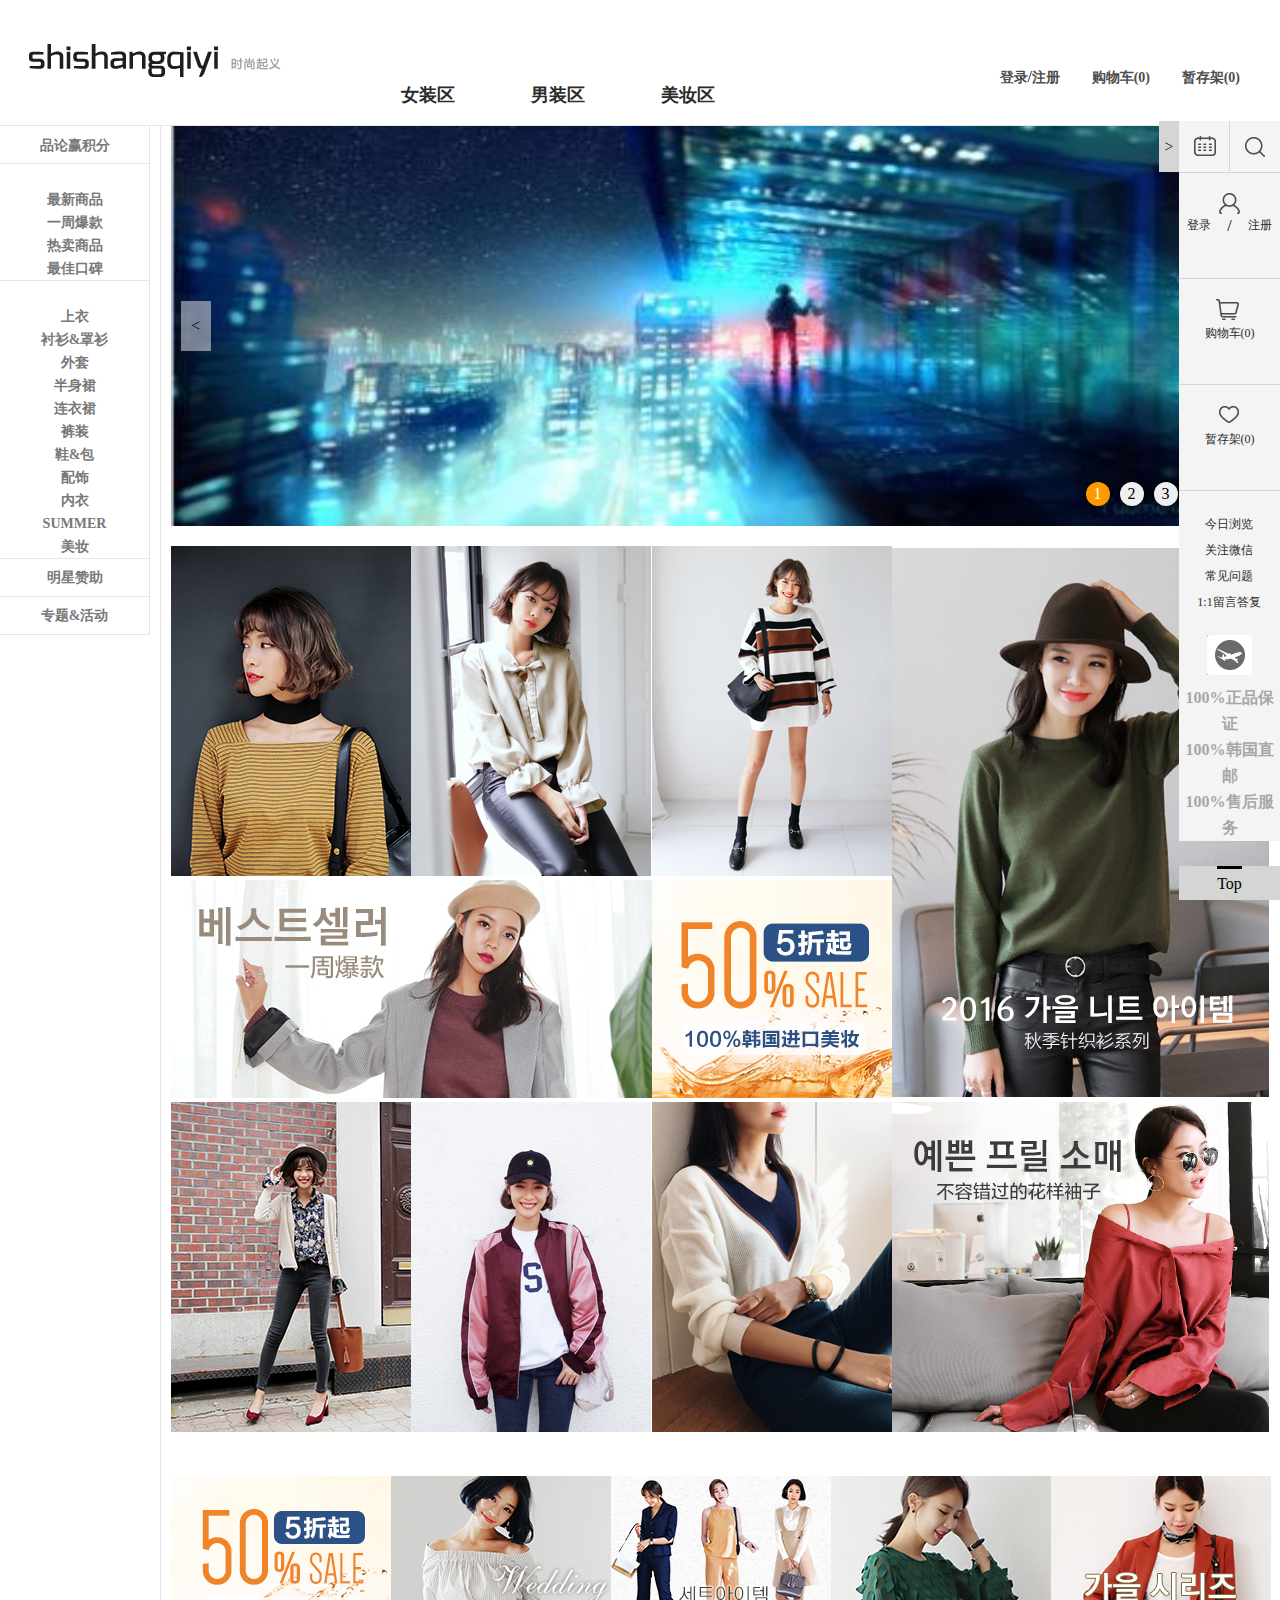
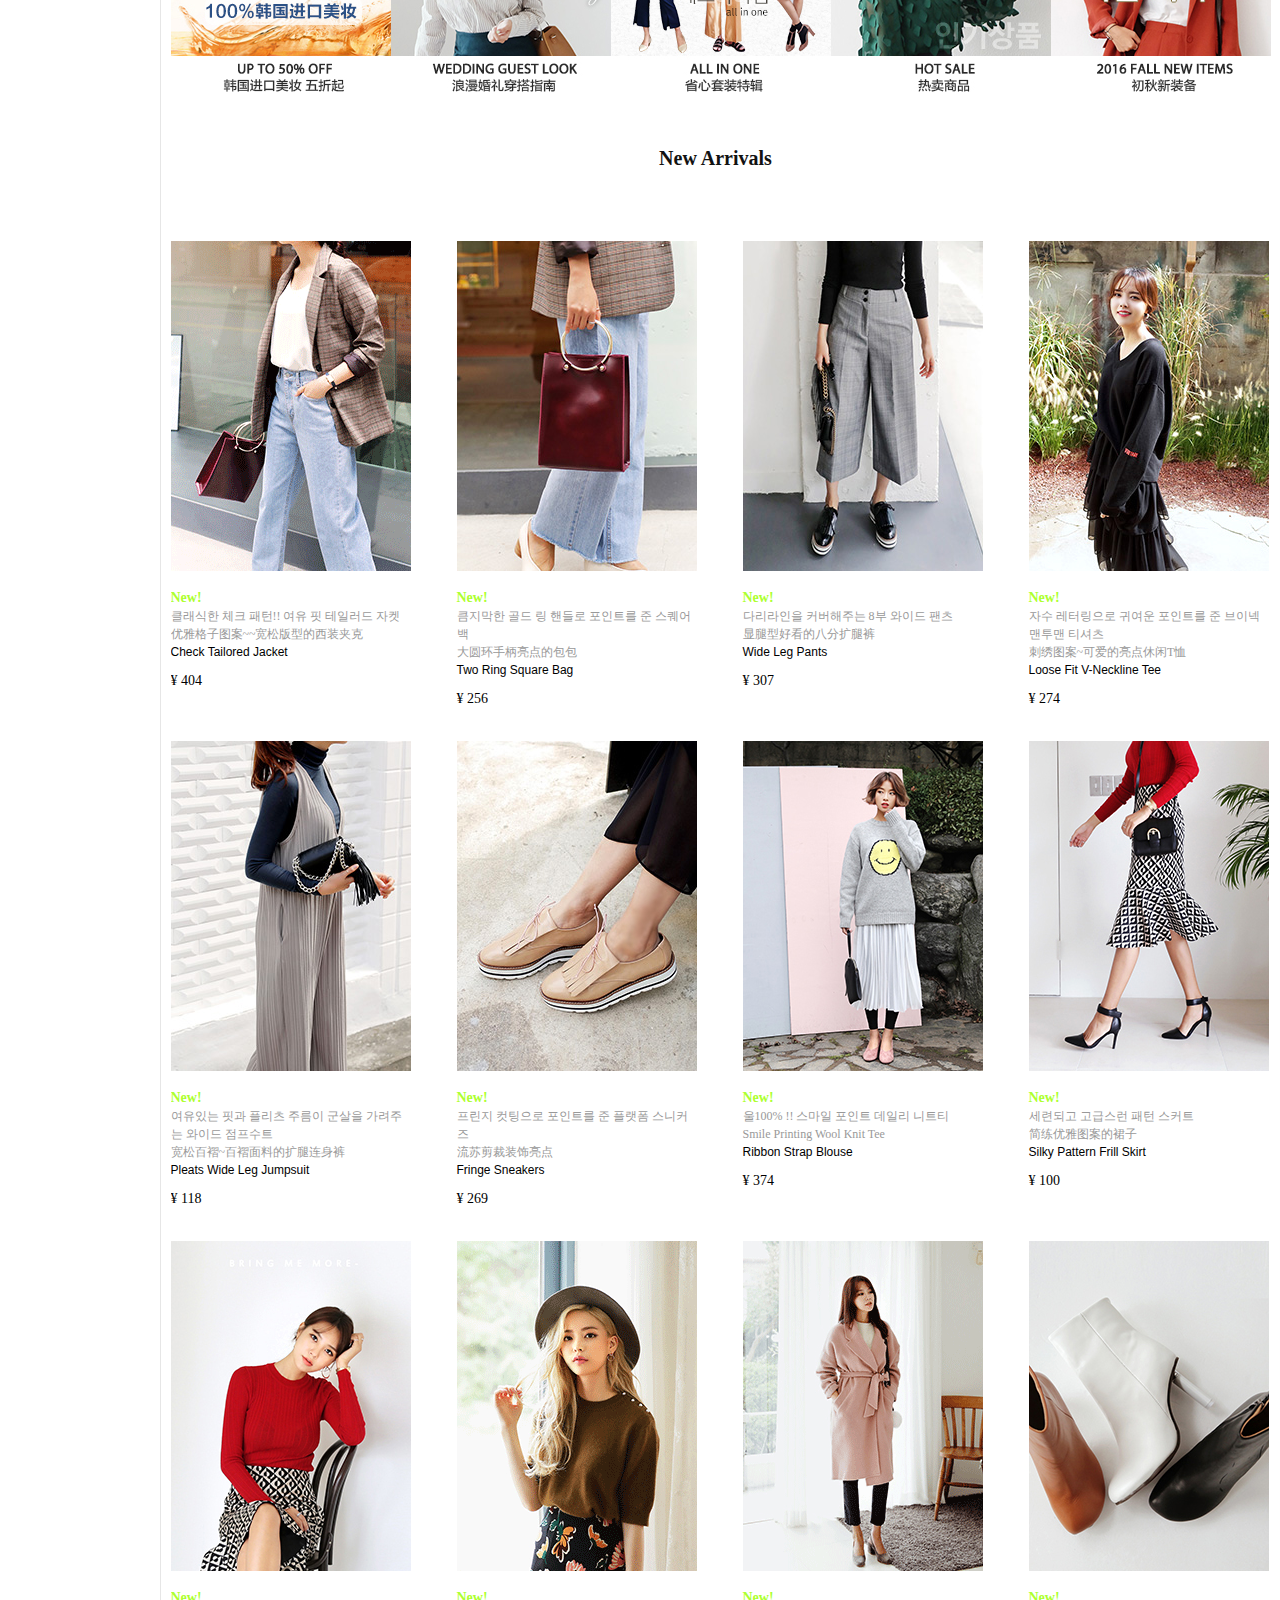
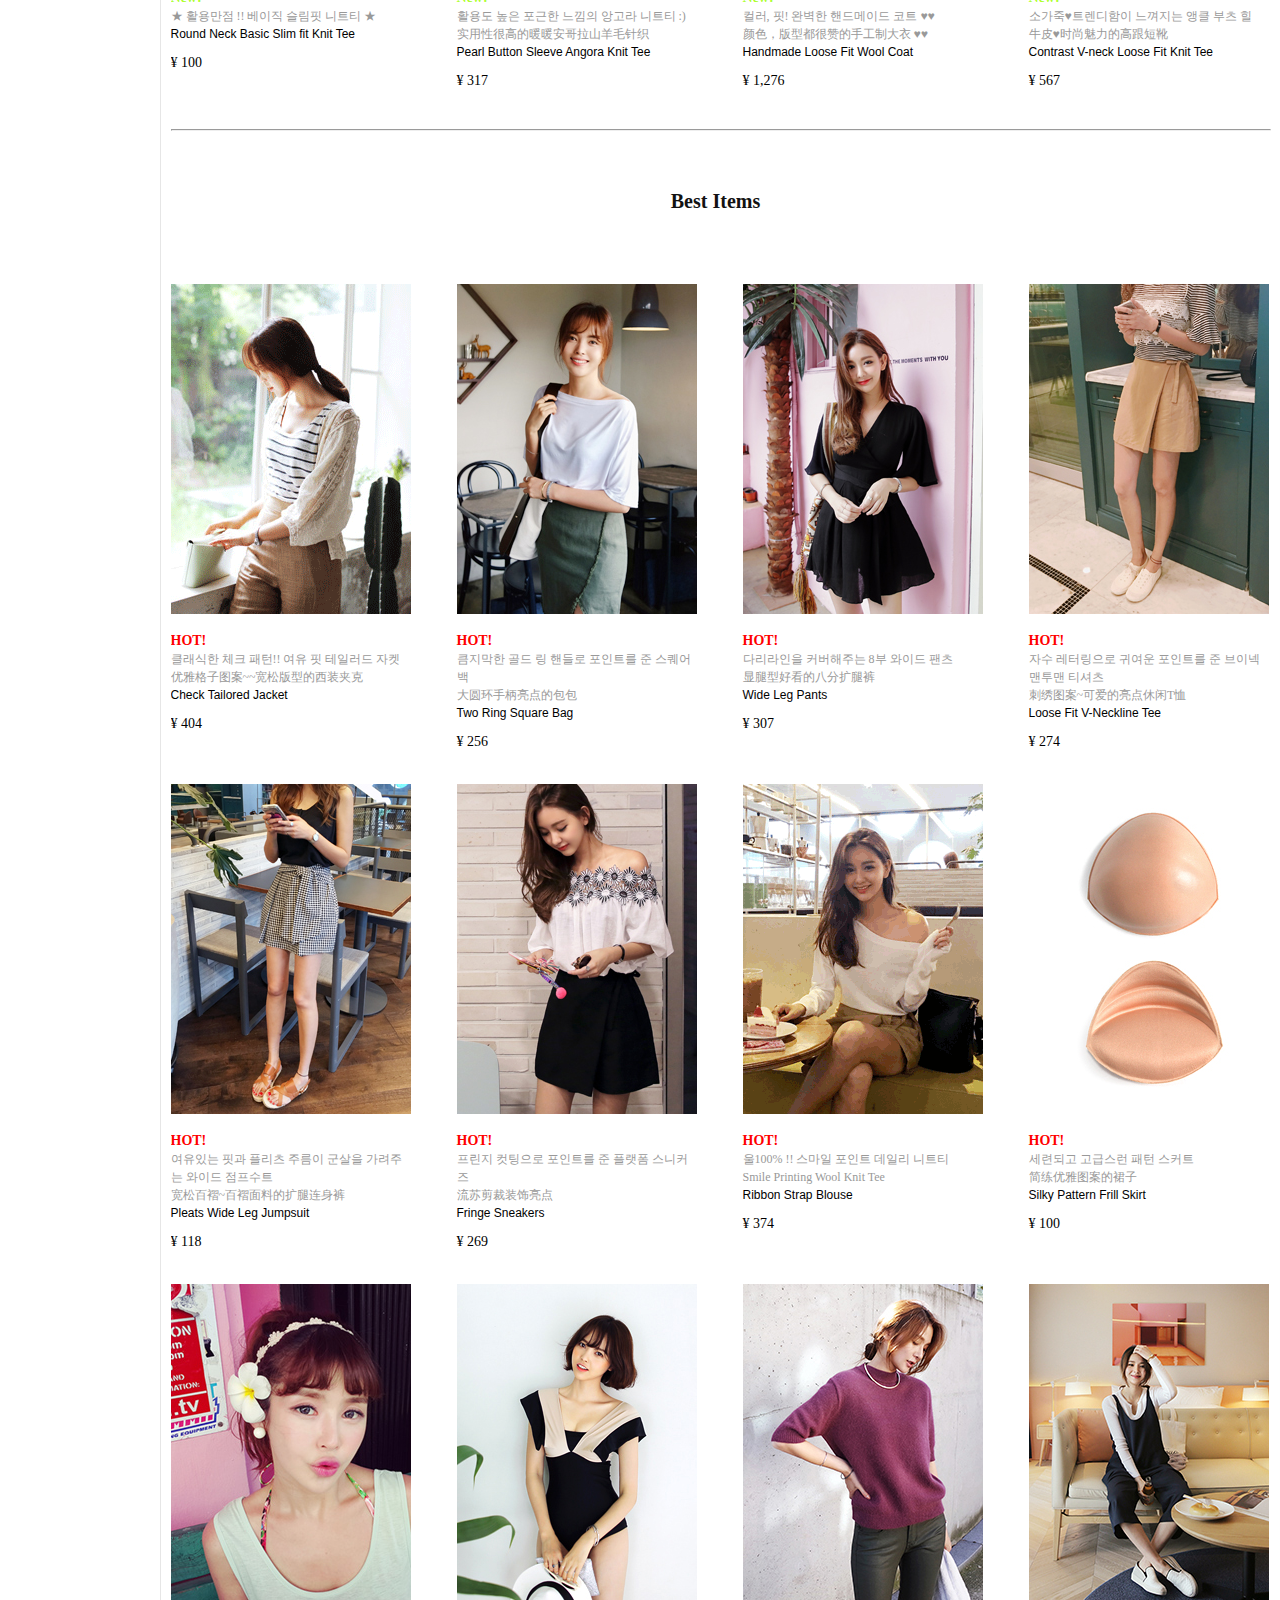
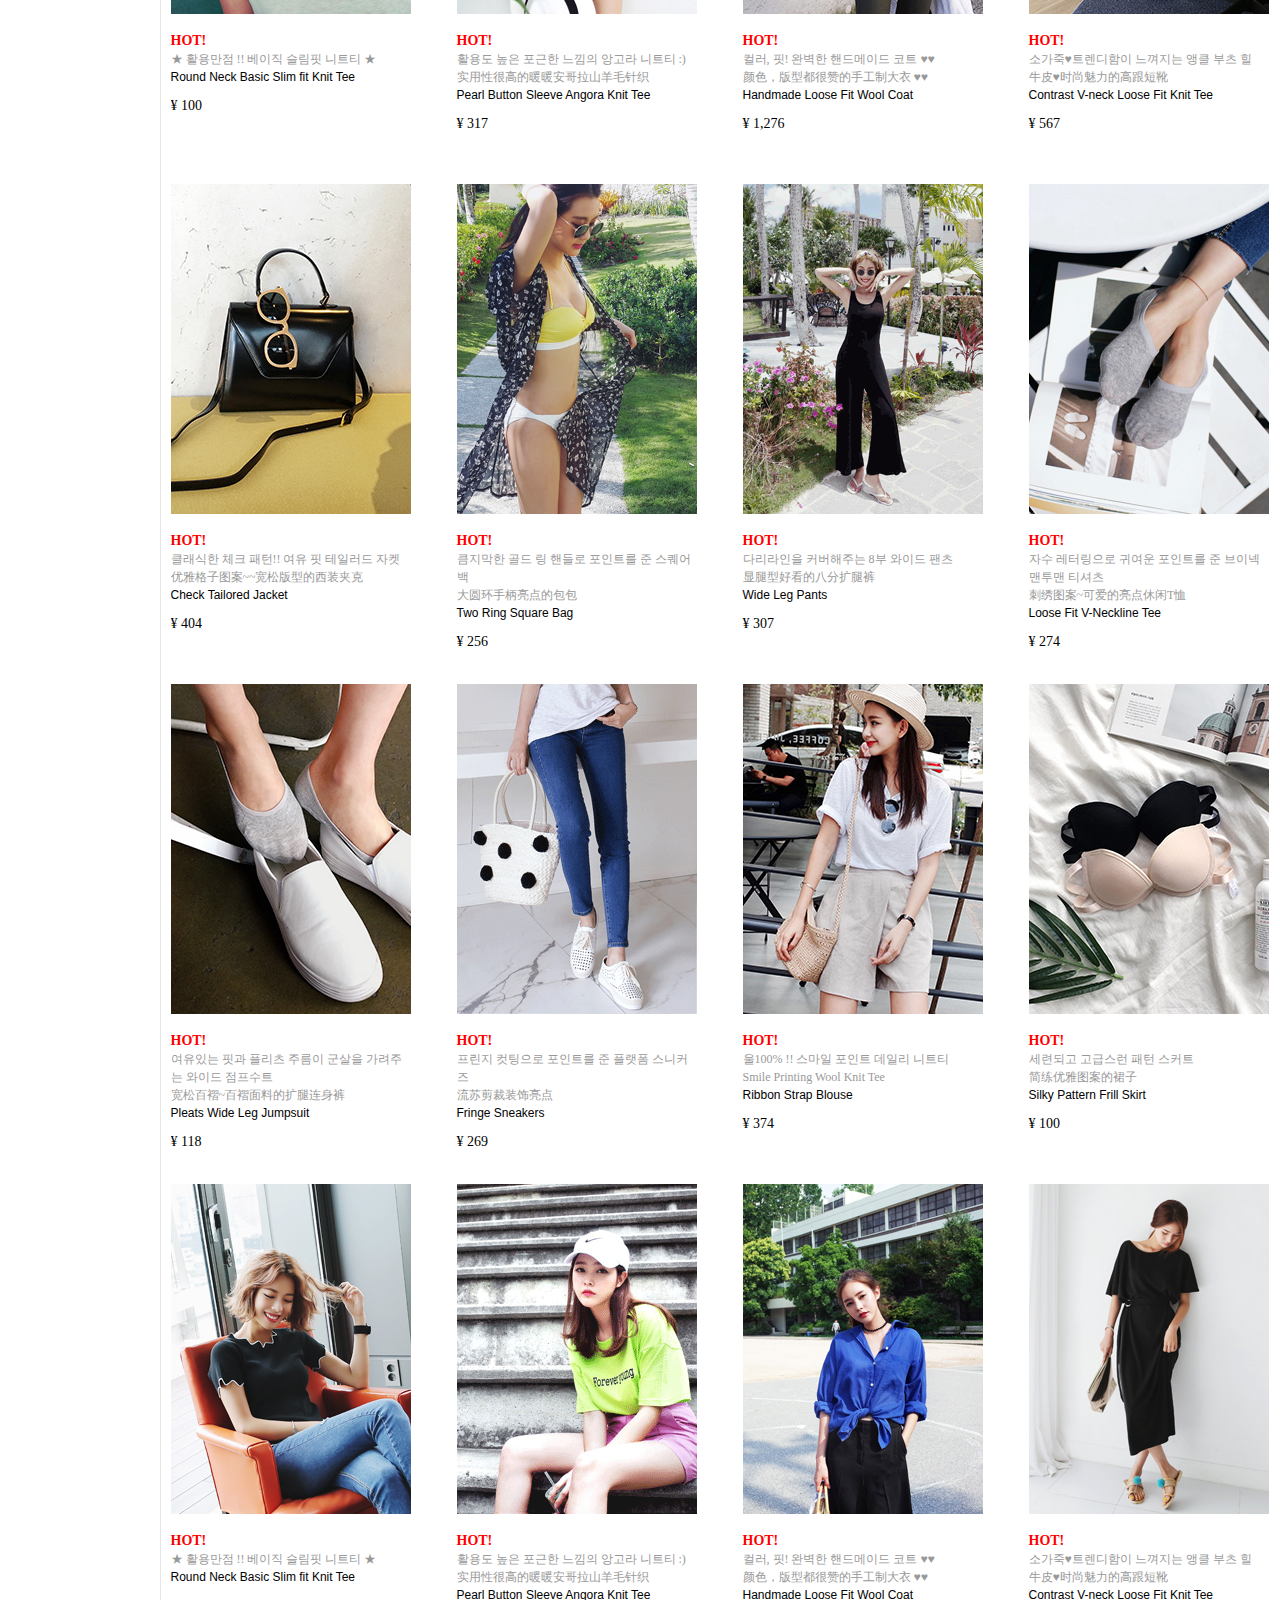
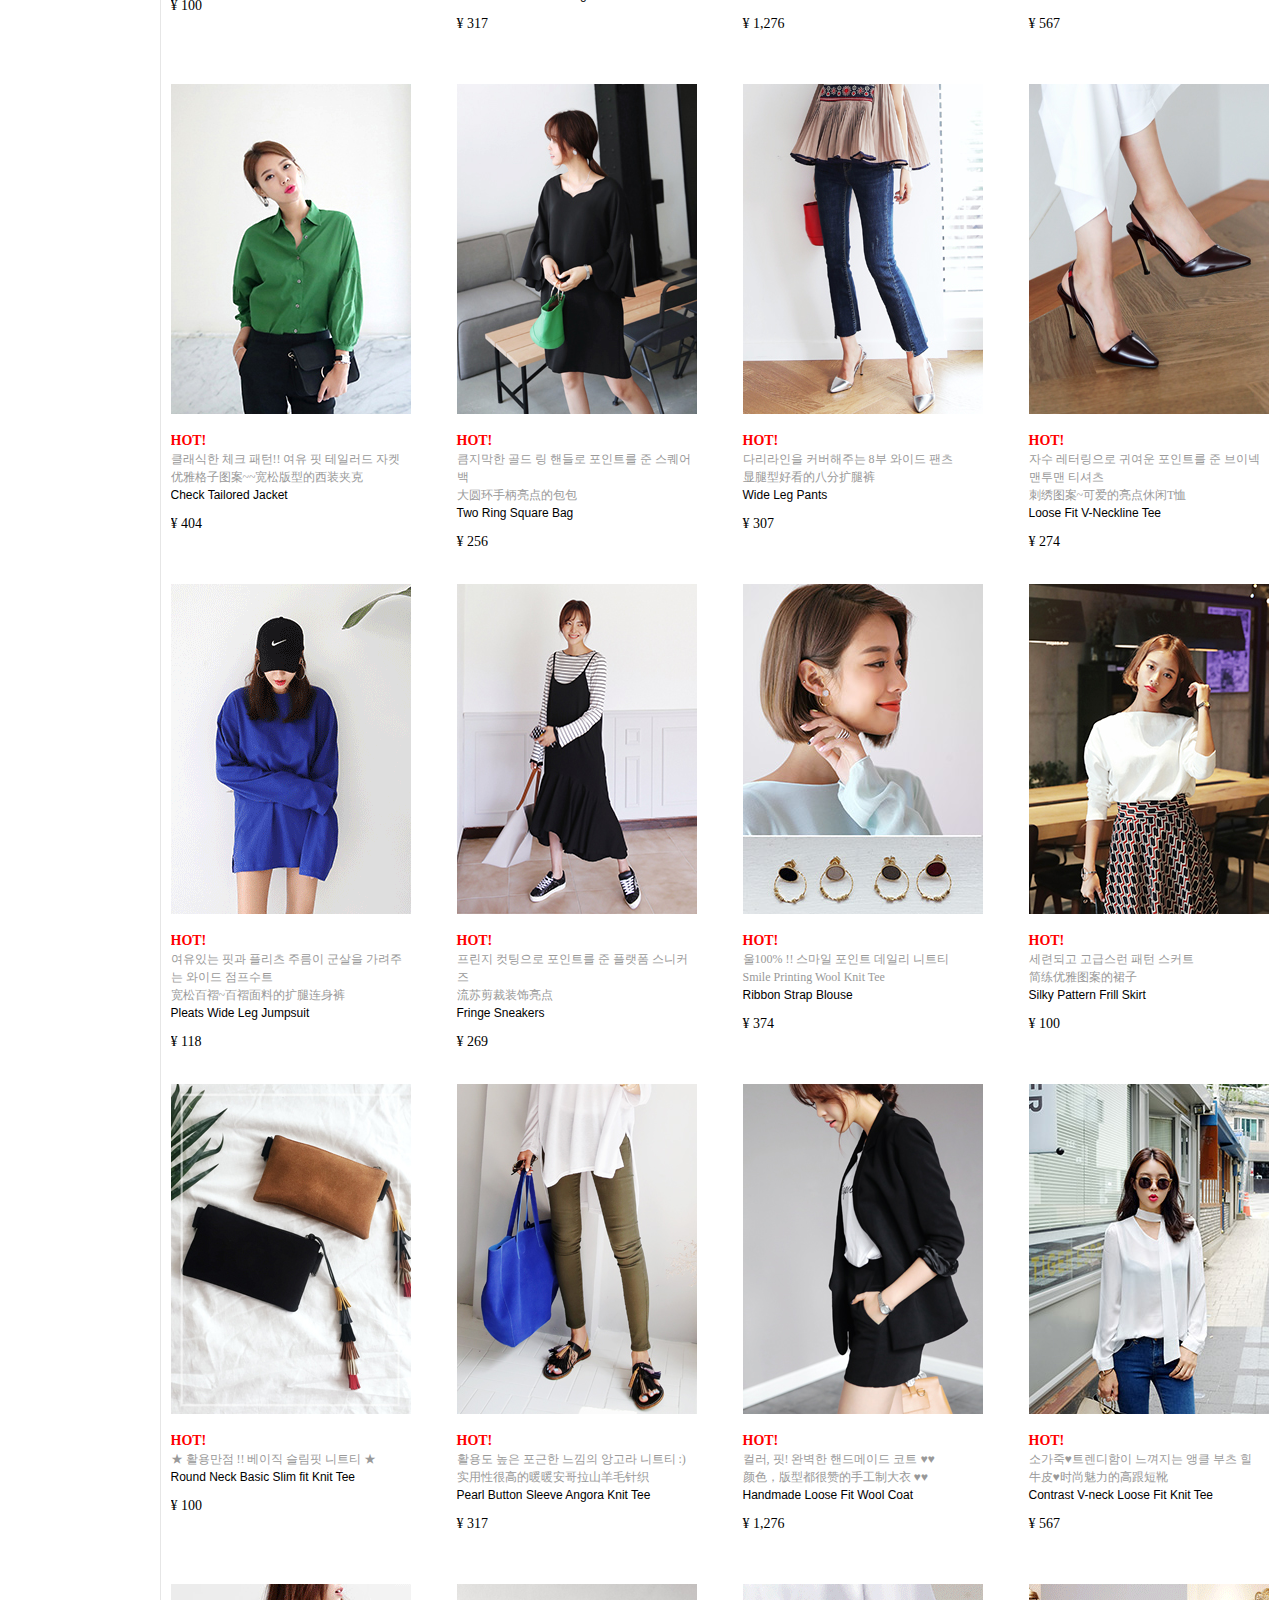
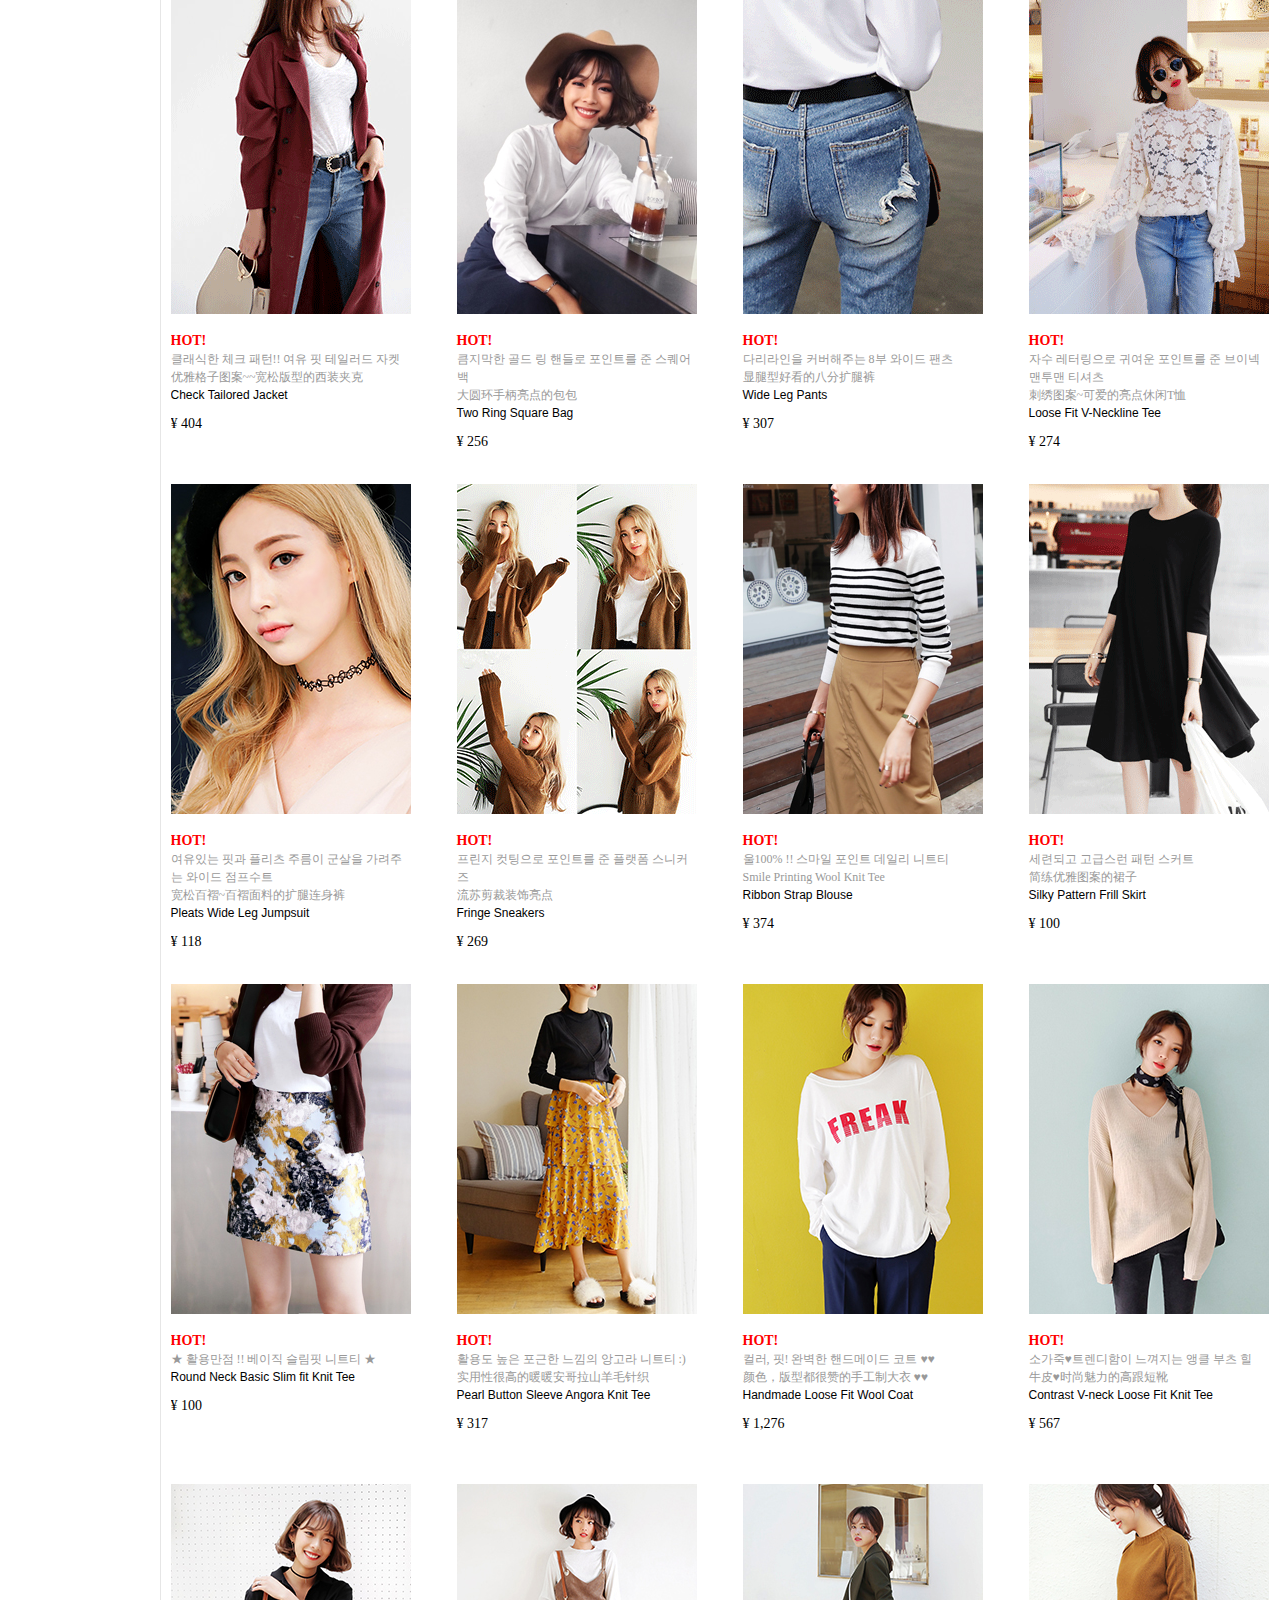
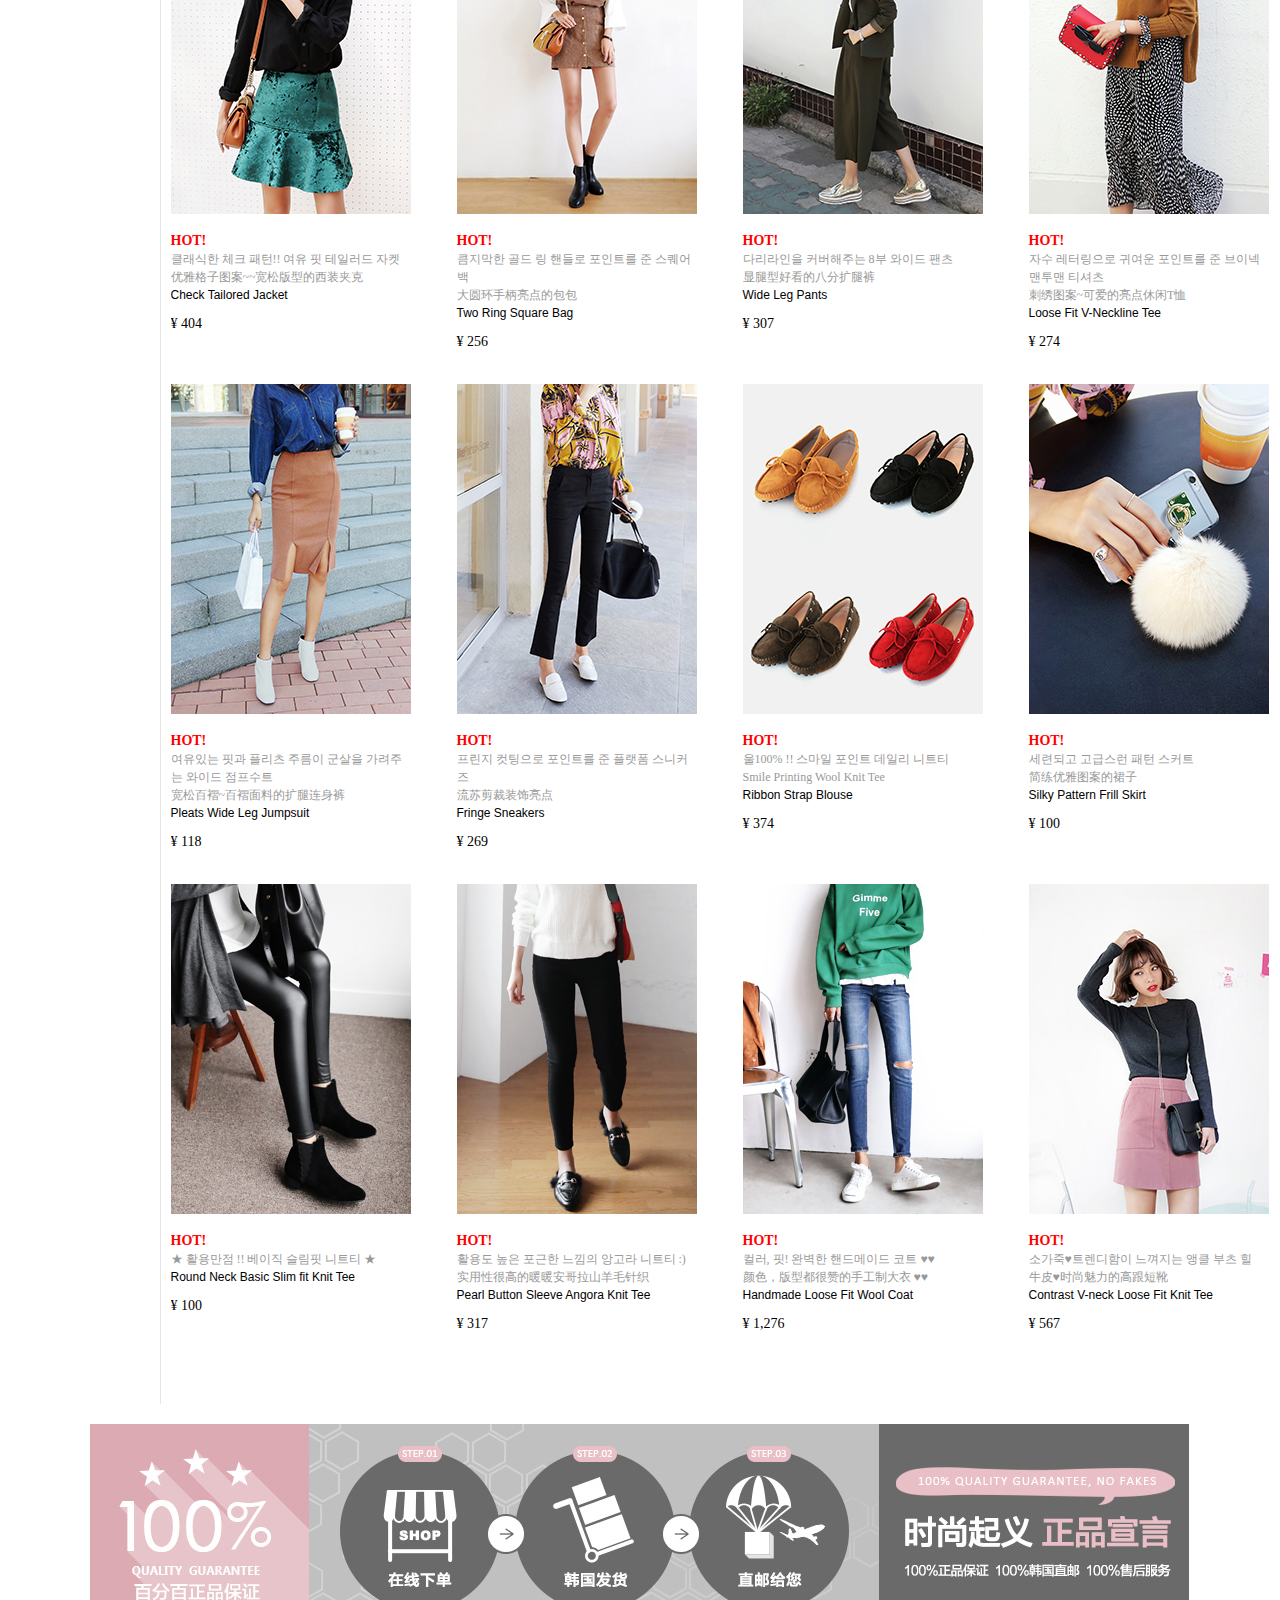
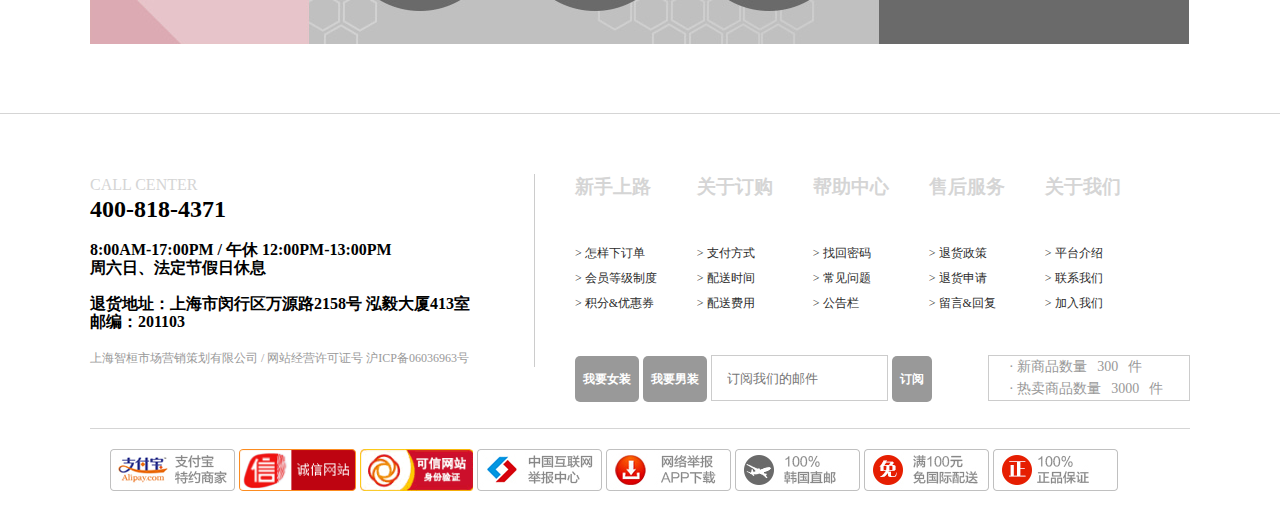
==== src/index.html @ 1f09edc6 "时尚起义" ====
<!DOCTYPE html>
<html>
	<head>
		<meta charset="utf-8" />
		<title>首页</title>
		<link rel="stylesheet" type="text/css" href="css/common.css"/>
		<link rel="stylesheet" type="text/css" href="css/index.css"/>
		<link rel="stylesheet" type="text/css" href="assets/lcarousel/jquery.lcarousel.css"/>
		<script src="assets/jquery-1.12.0.js" type="text/javascript" charset="utf-8"></script>
		<script src="assets/jQuery.lcommon.js" type="text/javascript" charset="utf-8"></script>
		<script src="js/index.js" type="text/javascript" charset="utf-8"></script>
		<script src="assets/lcarousel/jquery.lcarousel.js" type="text/javascript" charset="utf-8"></script>
		<script src="assets/base.js" type="text/javascript" charset="utf-8"></script>
		<script src="js/cookie_register.js" type="text/javascript" charset="utf-8"></script>
		<script src="js/cookie_login.js" type="text/javascript" charset="utf-8"></script>
		<script type="text/javascript">
			jQuery(function ($) {
				lcommon();
				cookie_register();
				cookie_wholesale();
				cookie_login();
				cookie_wholesale_login();
			});
		</script>
	</head>
	<body>
		<!--------------------------Top------------------------------------>
		<div class="header">
			<a class="logo" href="index.html"><img src="img/logo.png"/></a>
			<ul id="top_nav" class="top_nav">
				<li class="ladies"><a href="index.html">女装区</a></li>
				<li class="men"><a href="index.html">男装区</a></li>
				<li class="cosmetic"><a href="index.html">美妆区</a></li>
			</ul>
			<ul id="user_menu" class="user_menu">
				<li><a href="#" class="login">登录</a>/<a href="#" class="register">注册</a>
				</li>
				<li><a href="#">购物车(<span>0</span>)</a></a></li>
				<li><a href="#">暂存架(<span>0</span>)</a></li>
			</ul>
		</div>
		<!--------------------------left_Nav------------------------------------>
		<div id="left_nav" class="left_nav">
			<ul class="event">
				<li><a href="#">品论赢积分</a></li>
			</ul>
			<ul class="nav">
				<li class="new"><a href="#">最新商品</a></li>
				<li><a href="#">一周爆款</a></li>
				<li><a href="#">热卖商品</a></li>
				<li><a href="#">最佳口碑</a></li>
			</ul>
			<ul class="nav">
				<li><a href="#">上衣</a></li>
				<li><a href="#">衬衫&罩衫</a></li>
				<li><a href="#">外套</a></li>
				<li><a href="#">半身裙</a></li>
				<li><a href="#">连衣裙</a></li>
				<li><a href="#">裤装</a></li>
				<li><a href="#">鞋&包</a></li>
				<li><a href="#">配饰</a></li>
				<li><a href="#">内衣</a></li>
				<li><a href="#">SUMMER</a></li>
				<li><a href="#">美妆</a></li>
			</ul>
			<ul class="event2">
				<li><a href="#">明星赞助</a></li>
				<li><a href="#">专题&活动</a></li>
			</ul>
		</div>
		<!--------------------------wraper------------------------------------>
		<div id="wraper" class="wraper">
			<!--<div class="lcarousel" id="">
				<ul>
					<li><img src="img/lbt1.jpg"/></li>
					<li><img src="img/lbt2.jpg"/></li>
					<li><img src="img/lbt3.jpg"/></li>
					<li><img src="img/lbt4.jpg"/></li>
					<li><img src="img/lbt5.jpg"/></li>
				</ul>
			</div>-->
			<div class="main_img">
				<table border="0" cellspacing="0" cellpadding="0">
					<tr>
						<td>
							<a href="#">
								<div class="tab_wrap">
									<div class="image"><img src="img/tab1.jpg"/></div>
									<div class="etc_wrap">
										<span class="dsctxt">♥ 활용만점 ♥ 여~리여리 루즈핏 V넥 니트티</span>
										<span class="dsctxt">♥ 活用度满分 ♥ 宽松休闲版型，V领子针织T恤衫</span>
										<span class="dsc">Contrast V-neck Loose Fit Knit Tee</span>
										<span class="price">RMB&nbsp;152</span>
									</div>
								</div>
							</a>
						</td>
						<td><a href="#">
								<div class="tab_wrap">
									<div class="image"><img src="img/tab2.jpg"/></div>
									<div class="etc_wrap">
										<span class="dsctxt">♥ 활용만점 ♥ 여~리여리 루즈핏 V넥 니트티</span>
										<span class="dsctxt">♥ 活用度满分 ♥ 宽松休闲版型，V领子针织T恤衫</span>
										<span class="dsc">Contrast V-neck Loose Fit Knit Tee</span>
										<span class="price">RMB&nbsp;152</span>
									</div>
								</div>
							</a>
						</td>
						<td><a href="#">
								<div class="tab_wrap">
									<div class="image"><img src="img/tab3.jpg"/></div>
									<div class="etc_wrap">
										<span class="dsctxt">♥ 활용만점 ♥ 여~리여리 루즈핏 V넥 니트티</span>
										<span class="dsctxt">♥ 活用度满分 ♥ 宽松休闲版型，V领子针织T恤衫</span>
										<span class="dsc">Contrast V-neck Loose Fit Knit Tee</span>
										<span class="price">RMB&nbsp;152</span>
									</div>
								</div>
							</a>
						</td>
						<td rowspan="2"><a href="#"><img src="img/tab4.jpg"/></a></td>
					</tr>
					<tr>
						<td colspan="2"><a href="#"><img src="img/tab5.jpg"/></a></td>
						<td><a href="#"><img src="img/tab6.jpg"/></a></td>
					</tr>
					<tr>
						<td><a href="#">
								<div class="tab_wrap">
									<div class="image"><img src="img/tab7.jpg"/></div>
									<div class="etc_wrap">
										<span class="dsctxt">♥ 활용만점 ♥ 여~리여리 루즈핏 V넥 니트티</span>
										<span class="dsctxt">♥ 活用度满分 ♥ 宽松休闲版型，V领子针织T恤衫</span>
										<span class="dsc">Contrast V-neck Loose Fit Knit Tee</span>
										<span class="price">RMB&nbsp;152</span>
									</div>
								</div>
							</a>
						</td>
						<td><a href="#">
								<div class="tab_wrap">
									<div class="image"><img src="img/tab8.jpg"/></div>
									<div class="etc_wrap">
										<span class="dsctxt">♥ 활용만점 ♥ 여~리여리 루즈핏 V넥 니트티</span>
										<span class="dsctxt">♥ 活用度满分 ♥ 宽松休闲版型，V领子针织T恤衫</span>
										<span class="dsc">Contrast V-neck Loose Fit Knit Tee</span>
										<span class="price">RMB&nbsp;152</span>
									</div>
								</div>
							</a>
						</td>
						<td><a href="#">
								<div class="tab_wrap">
									<div class="image"><img src="img/tab9.jpg"/></div>
									<div class="etc_wrap">
										<span class="dsctxt">♥ 활용만점 ♥ 여~리여리 루즈핏 V넥 니트티</span>
										<span class="dsctxt">♥ 活用度满分 ♥ 宽松休闲版型，V领子针织T恤衫</span>
										<span class="dsc">Contrast V-neck Loose Fit Knit Tee</span>
										<span class="price">RMB&nbsp;152</span>
									</div>
								</div>
							</a>
						</td>
						<td><a href="#"><img src="img/tab10.jpg"/></a></td>
					</tr>
				</table>
			</div>
			<div class="keyword">
				<ul>
					<li><a href="#"><img src="img/keyword1.jpg"/></a></li>
					<li><a href="#"><img src="img/keyword2.jpg"/></a></li>
					<li><a href="#"><img src="img/keyword3.jpg"/></a></li>
					<li><a href="#"><img src="img/keyword4.jpg"/></a></li>
					<li><a href="#"><img src="img/keyword5.jpg"/></a></li>
				</ul>
			</div>
			<h2 class="list_title">New Arrivals</h2>
			<div class="new_list"></div>
			<hr />
			<h2 class="list_title">Best Items</h2>
			<div class="goods_list"></div>
		</div>
		<!--------------------------right_Nav------------------------------------>
		<div class="right_nav" id="right_nav">
			<div id="right_wraper" class="right_wraper">
				<a href="#" id="right_btn" class="right_btn">></a>
				<ul class="quick_menu">
					<li><a class="reg_btn" href="#"></a></li>
					<li><a class="search_btn" href="#"></a></li>
				</ul>
				<ul class="users_menu">
					<li class="logins"><a href="#" class="login">登录</a>/<a href="#" class="register">注册</a>
					</li>
					<li class="cart"><a href="#">购物车(<span>0</span>)</a></li>
					<li class="zzim"><a href="#">暂存架(<span>0</span>)</a></li>
				</ul>
				<ul class="help_menu">
					<li><a class="history_btn" href="#">今日浏览</a></li>
					<li class="weixin">
						<a class="weixin_btn" href="#">关注微信</a>
						<div class="weixin_pop" id="weixin_pop">
							<div class="weixin_code">
								<img src="css/img/weixin_code.jpg"/>
							</div>
							<div class="weixin_txt">
								<p class="weixin_txt_title1">关注时尚起义官方微信</p>
								<p class="weixin_txt_title2"><strong>潮流&折扣早知道</strong></p>
							</div>
						</div>
					</li>
					<li><a href="#right_nav">常见问题</a></li>
					<li><a href="#">1:1留言答复</a></li>
				</ul>
				<strong class="promise">100%正品保证<br/>100%韩国直邮<br/>100%售后服务</strong>
				<a href="#" id="top_btn" class="top_btn"><span>Top</span></a>
			</div>
		</div>
		<!--------------------------guarantee------------------------------------>
		<div id="guarantee" class="guarantee">
			<img src="img/guarantee.jpg"/>
		</div>
		<!--------------------------footer------------------------------------>
		<div id="footer" class="footer">
			<div class="footer_top">
				<div class="footer_top_contact">
					<div class="tel">
						<p>CALL CENTER</p>
						<h2>400-818-4371</h2>
					</div>
					<div class="work_time">
						8:00AM-17:00PM / 午休 12:00PM-13:00PM
						<br />
						周六日、法定节假日休息
					</div>
					<div class="address">
						退货地址：上海市闵行区万源路2158号 泓毅大厦413室
						<br />
						邮编：201103
					</div>
					<div class="copyright">
						<p class="copyrighr_p">上海智桓市场营销策划有限公司 / 网站经营许可证号 沪ICP备06036963号</p>
					</div>
				</div>
				<div class="footer_top_help">
					<div class="help_top">
						<div class="help_top_detail">
							<h3>新手上路</h3>
							<ul>
								<li><a href="#"> > 怎样下订单</a></li>
								<li><a href="#"> > 会员等级制度</a></li>
								<li><a href="#"> > 积分&优惠券</a></li>
							</ul>
						</div>
						<div class="help_top_detail">
							<h3>关于订购</h3>
							<ul>
								<li><a href="#"> > 支付方式</a></li>
								<li><a href="#"> > 配送时间</a></li>
								<li><a href="#"> > 配送费用</a></li>
							</ul>
						</div>
						<div class="help_top_detail">
							<h3>帮助中心</h3>
							<ul>
								<li><a href="#"> > 找回密码</a></li>
								<li><a href="#"> > 常见问题</a></li>
								<li><a href="#"> > 公告栏</a></li>
							</ul>
						</div>
						<div class="help_top_detail">
							<h3>售后服务</h3>
							<ul>
								<li><a href="#"> > 退货政策</a></li>
								<li><a href="#"> > 退货申请</a></li>
								<li><a href="#"> > 留言&回复</a></li>
							</ul>
						</div>
						<div class="help_top_detail">
							<h3>关于我们</h3>
							<ul>
								<li><a href="#"> > 平台介绍</a></li>
								<li><a href="#"> > 联系我们</a></li>
								<li><a href="#"> > 加入我们</a></li>
							</ul>
						</div>
					</div>
					<div class="help_bottom">
						<div class="help_bottom_email">
							<a href="#">我要女装</a>
							<a href="#">我要男装</a>
							<input type="text" name="" id="" value="" placeholder="订阅我们的邮件"/>
							<a href="#">订阅</a>
						</div>
						<ul class="nums">
							<li> · 新商品数量<em>300</em>件</li>
							<li> · 热卖商品数量<em>3000</em>件</li>
						</ul>
					</div>
				</div>
			</div>
			<div class="footer_bottom">
				<a href="#"><img src="css/img/alipay.jpg"/></a>
				<a href="#"><img src="css/img/cert.png"/></a>
				<a href="#"><img src="css/img/cnnic.png"/></a>
				<a href="#"><img src="css/img/12377.jpg"/></a>
				<a href="#"><img src="css/img/12377_app.jpg"/></a>
				<a href="#"><img src="css/img/direct.jpg"/></a>
				<a href="#"><img src="css/img/charge.jpg"/></a>
				<a href="#"><img src="css/img/quality.jpg"/></a>
			</div>
		</div>
		<!--------------------------top_nav------------------------------------>
		<div id="top_bar" class="top_bar">
			<a class="indexs" href="index.html">shishangqiyi</a>
			<ul>
				<li><a href="#">最新商品</a></li>
				<li><a href="#">一周爆款</a></li>
				<li><a href="#">上衣</a></li>
				<li><a href="#">衬衫&罩衫</a></li>
				<li><a href="#">外套</a></li>
				<li><a href="#">半身裙</a></li>
				<li><a href="#">连衣裙</a></li>
				<li><a href="#">裤装</a></li>
				<li><a href="#">鞋&包</a></li>
				<li><a href="#">配饰</a></li>
				<li><a href="#">内衣</a></li>
				<li><a href="#">SUMMER</a></li>
				<li><a href="#">美妆</a></li>
				<li><a href="#">热卖商品</a></li>
				<li><a href="#">最佳口碑</a></li>
			</ul>
		</div>
		<!--------------------------login------------------------------------>
		<div class="pop_Alpha"></div>
		<div class="pop_login">
			<!--<div class="register_yes">
				<span>注册成功</span>
				<span class="qr">确定</span>
			</div>
			<div class="login_yes">
				
			</div>-->
			<div class="pop_login_wraper">
				<a href="#" class="pop_login_close"></a>
				<ul class="pop_login_box">
					<!--登录-->
					<li class="reg_login">
						<ul class="reg_select">
							<li class="cur"><a href="#">普通会员登录</a></li>
							<li><a href="#">批发会员登录</a></li>
						</ul>
						<ul>
							<li class="login_pt">
								<form method="post">
									<div class="pop_login_attention">
										<strong>注意！</strong>普通会员和批发会员帐户不共享，请知晓！
									</div>
									<div class="pop_login_form">
										<div class="pop_login_input">
											<div>
												<input type="text" name="userid" id="" value="" size="30" maxlength="40" class="text" tabindex="1" placeholder="电子邮件"/>
											</div>
											<div class="pwd_input">
												<input type="password" name="pwd_login" id="" value="" maxlength="15" size="30" class="pwd" tabindex="2" placeholder="您的密码"/>
											</div>
										</div>
										<a href="#" class="pop_login_submit">登录</a>
									</div>
									<div class="pop_login_tip">
										<div class="save">
											<label>
												<input type="checkbox" name="save" id="save" value="" />保存电子邮件
											</label>
										</div>
										<div class="login_item">
											<a href="#" class="register" id="register">新用户注册</a>|
											<a href="#">忘记密码</a>|
											<a href="#">支付宝登录</a>
										</div>
									</div>
								</form>
							</li>
							<li class="login_wholesale">
								<form method="post">
									<div class="pop_login_attention">
										<strong>注意！</strong>普通会员和批发会员帐户不共享，请知晓！
									</div>
									<div class="pop_login_form">
										<div class="pop_login_input">
											<!--<div class="emailcheckstr"></div>-->
											<div>
												<input type="text" name="userid" id="" value="" size="30" maxlength="40" class="text" tabindex="1" placeholder="电子邮件"/>
											</div>
											<div class="pwd_input">
												<input type="password" name="pwd_login" id="" value="" maxlength="15" size="30" class="pwd" tabindex="2" placeholder="您的密码"/>
											</div>
										</div>
										<a href="#" class="pop_login_submit">登录</a>
									</div>
									<div class="pop_login_tip">
										<div class="save">
											<label>
												<input type="checkbox" name="save" id="save" value="" />保存电子邮件
											</label>
										</div>
										<div class="login_item">
											<a href="#" class="register" id="register">新用户注册</a>|
											<a href="#">忘记密码</a>
										</div>
									</div>
								</form>
							</li>
						</ul>
					</li>
					<!--注册-->
					<li class="reg_register">
						<ul class="reg_select">
							<li class="cur"><a href="#">普通会员注册</a></li>
							<li><a href="#">批发会员注册</a></li>
						</ul>
						<ul class="reg_frm">
							<li class="register_pt">
								<form method="post" name="regform">
									<div class="pop_register_form">
										<div class="pop_register_input">
											<div class="pop_register_item">	
												<input type="text" name="email" value="" maxlength="30" class="txtgb" placeholder="电子邮件"/>
												<div class="txt_error">
													
												</div>
											</div>
											<div class="pop_register_item">
												<div>
													<input type="password" name="pass" id="" value="" class="pwdbg" placeholder="您的密码"/>
												</div>
												<div>
													<input type="password" name="reg_pass" id="" value="" class="reg_pwdbg" placeholder="确认密码"/>
												</div>
												<div class="pwd_error">
													
												</div>
											</div>
											<div class="pop_register_item">
												<div>
													<input type="text" name="name" id="" value="" class="namebg" placeholder="用户名"/>
												</div>
												<div>
													<select name="sex" class="selectbg">
														<!--<option value="">性别</option>-->
														<option value="F">女</option>
														<option value="M">男</option>
													</select>
												</div>
												<div class="sex_error">
													
												</div>
											</div>
											<div class="pop_register_item">
												<div>
													<input type="text" name="cphone" id="" value="" class="cphonebg" maxlength="11" placeholder="手机号码"/>
												</div>
												<div class="input_code">
													<span id="" class="safe"></span>
													<input type="text" name="code" id="" value="" class="codebg" placeholder="验证码"/>
												</div>
												<div class="code_error">
													
												</div>
												<div class="phone_error">
													
												</div>
											</div>
											<div class="pop_register_tip">
												<div class="agree">
													<input type="checkbox" name="agreement" id="" value="" checked="checked"/> 我已阅读并同意《<a href="#">时尚起义用户使用条款</a>》
												</div>
												<div class="pop_login_reg">
													<a href="#" class="login">老用户登录</a>
												</div>
											</div>
										</div>
										<a href="#" class="pop_register_submit">注册<br/><em>(送5元现金)</em></a>
									</div>
								</form>
							</li>
							<li class="register_wholesale">
								<div class="wholesale_step">
									<div>
										<span>①</span>
										<strong>填写会员信息</strong>请如实填写信息<br />便于联系
									</div>
									<div>
										<span>②</span>
										<strong>发送资料</strong>发送身份证、营业执照或店铺地址至<br /><a href="mailto:shishangqiyi_2010@126.com">shishangqiyi_2010@126.com</a> (注明注册ID)
									</div>
									<div>
										<span>③</span>
										<strong>客服审核</strong>请耐心等待审核<br />审核通过即可登录
									</div>
								</div>
								<form method="post" name="regform_wholesale">
									<div class="pop_wholesale_input">
										<div class="emailcheckstr"></div>
										<div class="pop_wholesale_item">	
											<input type="text" name="email" value="" maxlength="30" class="txtgb" placeholder="电子邮件"/>
											<div class="txt_error">
												
											</div>
										</div>
										<div class="pop_wholesale_item">
											<div>
												<input type="password" name="pass" id="" value="" class="pwdbg" placeholder="您的密码"/>
											</div>
											<div>
												<input type="password" name="reg_pass" id="" value="" class="reg_pwdbg" placeholder="确认密码"/>
											</div>
											<div class="pwd_error">
												
											</div>
										</div>
										<div class="pop_wholesale_item">
											<div>
												<input type="text" name="name" id="" value="" class="namebg" placeholder="用户名"/>
											</div>
											<div>
												<select name="sex" class="selectbg">
													<option value="F">女</option>
													<option value="M">男</option>
												</select>
											</div>
											<div class="sex_error">
												
											</div>
										</div>
										<div class="pop_wholesale_item">
											<div>
												<input type="text" name="cphone" id="" value="" class="cphonebg" maxlength="11" placeholder="手机号码"/>
											</div>
											<div class="input_code">
												<span id="" class="safe"></span>
												<input type="text" name="code" id="" value="" class="codebg" placeholder="验证码"/>
											</div>
											<div class="code_error">
												
											</div>
											<div class="phone_error">
												
											</div>
										</div>
										<div class="pop_wholesale_item">
											地区范围
											<select name="selstate" class="address">
												<option value="no" selected="selected">请选择</option>
												<option value="no">---------</option>
												<option value="广东省">广东省</option>
												<option value="广西省">广西省</option>
											</select>
											<div class="address_error">
												
											</div>
										</div>
										<div class="pop_wholesale_item">
											<input type="text" name="detailaddr" id="" value="" class="detailaddrbg" placeholder="您的详细地址"/>
											<div class="detailaddr_error">
												
											</div>
										</div>
										<div class="pop_wholesale_tip">
											<div class="agree">
												<input type="checkbox" name="agreement" id="" value="" checked="checked"/> 我已阅读并同意《<a href="#">时尚起义用户使用条款</a>》
											</div>
											<div class="pop_login_reg">
												<a href="#" class="login">老用户登录</a>
											</div>
										</div>
										<div class="pop_wholesale_reg">
											<a href="#" class="pop_wholesale_submit">批发会员注册</a>
										</div>
									</div>
								</form>
							</li>
						</ul>
					</li>
				</ul>
			</div>
		</div>
	</body>
</html>
---- src/css/common.css ----
body,div,code,dd,dl,dt,fieldset,form,h1,h2,h3,h4,h5,h6,input,legend,li,ol,p,pre,td,textarea,th,ul{margin:0;padding:0}
body{position: relative;}
li,ul{list-style-image:none;list-style-type:none}
a{font-size:12px;color:#2b2b2b;text-decoration:none}
a:hover{color:#33b0f0;text-decoration:none}
fieldset,img,input{border:0;}

/*************************Header**************************************/
.header{/*height: 121px;*/overflow: hidden;border-bottom: solid rgb(230,230,230) 1px;}
.header .logo{display: block;margin: 30px 20px;float: left;}
.header .top_nav{float: left;width: 390px;height: 30px;margin-left: 90px;padding-top: 80px;}
.header .top_nav li{float: left;margin-right: 30px;}
.header .top_nav li a{display: block;width: 100px;height: 30px;line-height: 30px; align-content: flex-start;font-size: 18px;font-weight: bolder;}
.header .user_menu{display:block;width:280px;float:right; margin:52px 30px 0 0;height:73px;padding-left: 150px;}
.header .user_menu li{width:90px;text-align:right;height:50px;line-height:50px;float:left}
.header .user_menu li a{font-size:14px;color:#4d4d4d;font-weight:bold}

.left_nav{width: 149px;border-right: solid rgb(230,230,230) 1px;overflow: hidden;float: left;}
.left_nav ul li a{color: rgb(121,121,121);font-weight: bold;font-size: 14px;}
.left_nav .event{height: 37px;border-bottom: solid rgb(230,230,230) 1px;}
.left_nav .event li{height:37px;line-height: 37px;text-align: center;}
.left_nav .nav{margin-top: 24px;border-bottom: solid rgb(230,230,230) 1px;}
.left_nav .nav li a{display: block;width: 149px;height: 23px;line-height: 23px;text-align: center;}
.left_nav .event2 li{border-bottom: solid rgb(230,230,230) 1px;text-align: center;}
.left_nav .event2 li a{width: 149px;height: 37px;line-height: 37px;}

.wraper{width: 1110px;overflow: hidden;min-height: 1200px;/*height: 1200px;*/margin: 0 auto;border-left: solid rgb(230,230,230) 1px;/*margin-left: 160px;*/}

/*右边nav的样式*/
.right_nav{position: fixed;right: 0px;top: 121px;width: 101px;/*bottom: 0;*/background: #f4f4f4;}
.right_nav .right_wraper{position: relative;}
.right_nav .right_btn{position: absolute;left: -20px;top: 0px;width: 20px;height: 51px;background: #d5d5d5;text-align: center;line-height: 51px;font-size: 16px;}
.right_nav .quick_menu{width: 101px;border-bottom: #D5D5D5 solid 1px;height: 51px;}
.right_nav .quick_menu li{display:block;float: left;width: 50px;}
.right_nav .quick_menu li a{display:block;width: 50px;height: 50px;line-height: 50px;text-align: center;}
.right_nav .quick_menu li a.reg_btn{background: url(img/reg_btn.png);}
.right_nav .quick_menu li a.search_btn{background: url(img/search_btn.png);border-left: #d5d5d5 solid 1px;}

.right_nav .users_menu{width: 101px;}
.right_nav .users_menu li{display: block;border-bottom: #D5D5D5 solid 1px;width: 101px;height: 105px;text-align: center;line-height: 105px;}
.right_nav .users_menu .logins{background:url(img/user_menu.png) no-repeat left top;}
.right_nav .users_menu .logins a.login{display: block;width: 40%;float: left;}
.right_nav .users_menu .logins a.register{display: block;width: 40%;float: right;}
.right_nav .users_menu .cart{background:url(img/buy_btn.png) no-repeat left top;}
.right_nav .users_menu .zzim{background:url(img/zzim_btn.png) no-repeat left top;}

.right_nav .help_menu{margin-top: 20px;}
.right_nav .help_menu li a{display: block;width: 100px;height: 26px;line-height: 26px;text-align: center;overflow: hidden;}
.right_nav .help_menu li.weixin{position: relative;}

/*微信位置*/
.right_nav .weixin_pop{display: none;width: 160px; position: absolute;left: -160px;top: -120px;}
.right_nav .weixin_code{text-align:center;margin:12px 0}
.right_nav .weixin_txt{text-align:center;width:134px;margin:0 auto 12px auto;padding-top:8px;border-top:#ccc 1px solid}
.right_nav .weixin_txt .weixin_txt_title{line-height:16px}
.right_nav .weixin_txt .weixin_txt_title2{line-height:22px;font-size:16px}

.right_nav .promise{display:block;line-height:26px;text-align:center;color:#a7a7a7;padding-top:60px;background:url(img/han.png) no-repeat center 10px;margin-top: 10px;}
.right_nav .top_btn{position:fixed;right:0;bottom:0;width:101px;height:34px;background:#d5d5d5;text-align:center;color:#000}
.right_nav .top_btn span{display:inline-block;border-top:3px solid #000;height:30px;line-height:30px;font-size:16px}

.guarantee{text-align: center;margin: 20px 0 65px 0;}
/*底部样式*/
.footer{overflow: hidden;border-top: #D5D5D5 solid 1px;}
.footer .footer_top{width:1100px;margin:0 auto;padding:60px 0 30px 0;height: 224px;border-bottom: #D5D5D5 solid 1px;}
.footer .footer_top .footer_top_contact{width:444px;float:left;border-right:#CCC 1px solid}
.footer .footer_top .footer_top_contact .tel p{color: #d5d5d5;line-height: 22px;}
.footer .footer_top .footer_top_contact .work_time,.footer .footer_top .footer_top_contact .address{font-weight:bold;line-height:18px;margin-top:18px}
.footer .footer_top .footer_top_contact .copyright{line-height:18px;margin-top:18px;color:#999;font-size: 12px;}
.footer .footer_top .footer_top_help{float: left;width: 655px;}
.footer .footer_top .footer_top_help .help_top{overflow: hidden;}
.help_top .help_top_detail{float: left;margin-left: 40px;color: #D5D5D5;}
.help_top .help_top_detail ul{margin-top: 40px;}
.help_top .help_top_detail ul li{line-height: 24px;}

.help_bottom_email{width: 380px;margin: 40px 0 0 40px; float: left;font-weight: bold;}
.help_bottom_email a{color:#fff;background:#999;display:inline-block;line-height:46px;font-weight:bold;padding:0 8px;border-radius: 5px;}
.help_bottom_email input{width:145px;border:#ccc solid 1px;height:16px;padding:14px 15px;color:#999}

.nums{width:200px;height:44px;border:#ccc 1px solid;float:right;color:#999;margin-top:40px;font-size: 14px;}
.nums li{height:22px;line-height:22px;margin-left:20px}
.nums li em{margin:0 10px;font-size:14px;font-style:normal}

.footer_bottom img{width: 125;height: 42px;}
.footer_bottom{padding:20px 0 20px 110px;}
/*吸顶菜单样式*/
.top_bar{position: fixed;left: 0;top: 0;width: 100%;min-width: 1261px;background: #393939;font-weight: bold;overflow: hidden;display: none;}
.top_bar a.indexs{display: block;width: 160px;font-size: 34px;float: left;}
.top_bar ul{float: right;}
.top_bar ul li{font-size: 14px;float: left;padding: 13px 16px;border-left: #D5D5D5 solid 1px;}
.top_bar a{color: #EFEFEF;}

/*登录/注册样式*/
.pop_Alpha{position: fixed;left: 0;top: 0;width: 100%;height: 100%;opacity: 0.5;filter:alpha(opacity=0.5);background: black;display: none;}
.pop_login{position: fixed;left: 50%;top: 50%;width: 580px;/*height: 260px;*/background: #FFFFFF;padding: 60px 90px;margin-left: -370px;margin-top: -190px;display: none;}
.pop_login_wraper{position: relative;}
.pop_login_wraper .pop_login_close{position: absolute;width: 36px;height: 36px;line-height: 36px;background: url(img/close.png);right: -108px;top: -78px;}

.reg_login,.reg_register,.register_pt,.register_wholesale,.login_pt,.login_wholesale{display: none;}

.reg_select{width: 520px;height: 46px;border: #000000 solid 1px;}
.reg_select li{float: left;display: block;width: 260px;}
.reg_select li a{display: block;height: 46px;line-height: 46px;text-align: center;font-size: 14px;}
.reg_select li.cur a{background: #000000; color: #FFFFFF;}

.pop_login_attention{width:520px;height:32px;line-height:32px;border:#e2e2e2 1px solid;font-size:14px;text-indent:15px;background:#eee;color:#6f6f6f;margin-top:20px}
.pop_login_attention strong{color: #2B2B2B;}

.pop_login_box .pop_login_form{width: 520px;margin: 10px 0 25px 0;overflow: hidden;height: 100px;}
.pop_login_form .pop_login_input{float: left;width: 410px;}
.pop_login_form .pop_login_submit{float: left;width: 110px;}
.pop_login_form .pop_login_input div{height: 35px;}
.pop_login_form .pop_login_input div.pwd_input{margin-top: 10px;}
.pop_login_box .pop_login_form input{padding-left: 10px;border: #E2E2E2 solid 1px;height: 35px;width: 388px;}
.pop_login_box .pop_login_submit{display: block;width: 110px;height: 78px;text-align: center;line-height: 78px;background: #000000;color: #FFFFFF;font-size: 24px;font-weight: bold;}

.pop_login_tip{width: 520px;overflow: hidden;}
.pop_login_tip .save{float: left;width: 120px;font-size: 14px;}
.pop_login_tip .save label{cursor: pointer;}
.pop_login_tip .save input{margin-top: 4px;}
.pop_login_tip .login_item{float: right;text-align: right;width: 300px;}
.pop_login_tip .login_item a{color: #6F6F6F;font-size: 14px;}
.pop_login_tip .login_item a.register{color: #000;font-size: 16px;font-weight: bold;}
/*普通会员注册*/
.pop_register_form{width: 520px;margin-top: 18px;}
.pop_register_form .pop_register_input{width: 410px;float: left;/*overflow: hidden;*/}
.pop_register_form .pop_register_submit{float: left;display: block;width: 110px;height: 52px;text-align: center;padding: 55px 0;font-size: 24px;font-weight: bold;background: #000000;color: #FFFFFF;}
.pop_register_form .pop_register_submit em{font-size: 12px;}

.pop_register_form .pop_register_input .pop_register_item{height: 42px;line-height: 42px;position: relative;}
.pop_register_form .pop_register_input .pop_register_item div{float: left;width: 50%;/*height: 42px;line-height: 42px;*/}
.pop_register_form .pop_register_item div input{width: 182px;border: #E2E2E2 solid 1px;height: 35px;padding-left: 10px;line-height: 35px;}
.pop_register_form .pop_register_item input.txtgb{width: 388px;border: #E2E2E2 solid 1px;height: 35px;padding-left: 10px;line-height: 35px;}
.pop_register_form .pop_register_item div.input_code input{width: 80px;border: #E2E2E2 solid 1px;height: 35px;float: left;margin-left: 10px;line-height: 35px;margin-top: 5px;}
.pop_register_form .pop_register_item div.input_code span{float: left;width: 80px;display: block;border: #E2E2E2 solid 1px;height: 35px;line-height: 35px;font-size: 18px;margin-top: 5px;font-weight: bolder;text-align: center;}
.pop_register_form .pop_register_item div select{width: 182px;height: 35px;border: #E2E2E2 solid 1px;line-height: 35px;color: #9C9C9C;}
.pop_register_item div.pwd_error,.pop_register_item div.sex_error,.pop_register_item div.code_error{position: absolute;width: 180px;color: #f00;font-size: 18px;right: 0;top: 42px;background: #888888;z-index: 100;}
.pop_register_form .pop_register_item div.phone_error{position: absolute;width: 180px;color: #f00;font-size: 18px;left: 0;top: 42px;background: #888888;z-index: 100;}
.pop_register_form .pop_register_item div.txt_error{position: absolute;width: 388px;color: #f00;font-size: 18px;left: 0;top: 42px;background: #888888;z-index: 100;}

.pop_register_tip{width: 520px;overflow: hidden;margin-top: 20px;}
.pop_register_tip .agree{float: left;width: 300px;font-size: 14px;}
.pop_register_tip .agree a{font-size: 14px;}
.pop_register_tip .pop_login_reg{float: right;text-align: right;width: 100px;}
.pop_register_tip .pop_login_reg a{color: #000000;font-size: 16px;font-weight: bold;text-decoration: underline;}
/*批发会员注册*/
.wholesale_step{width: 580px;margin: 5px 0 5px -25px;height: 110px;}
.wholesale_step div{float: left;margin-left: 10px;border: #E2E2E2 solid 1px;text-align: center;padding: 20px;background: #EEEEEE;font-size: 12px;}
.wholesale_step div span{font-size:12px;}
.wholesale_step div strong{display:block;font-size:12px;line-height:24px}
.wholesale_step div a{color:#e0a2ac}

.pop_wholesale_input{width: 532px;}
.pop_wholesale_input .pop_wholesale_item{height: 42px;line-height: 42px;position: relative;}
.pop_wholesale_input .pop_wholesale_address{height:42px;line-height:40px;font-size:14px;color:#ccc;margin: 5px 0;}
.pop_wholesale_input .pop_wholesale_address select{width:138px;height:34px;line-height:24px;padding:7px 0 7px 10px;border:#ccc 1px solid;font-size:14px;color:#9c9c9c;margin-right:15px}
.pop_wholesale_input .pop_wholesale_item div{float: left;width: 50%;/*height: 42px;line-height: 42px;*/}
.pop_wholesale_item div input{width: 244px;border: #E2E2E2 solid 1px;height: 35px;padding-left: 10px;line-height: 35px;}
.pop_wholesale_item input.txtgb,.pop_wholesale_item input.detailaddrbg{width: 532px;border: #E2E2E2 solid 1px;height: 35px;padding-left: 10px;line-height: 35px;}
.pop_wholesale_item div.input_code{margin-top: 4px;}
.pop_wholesale_item div.input_code input{width: 80px;border: #E2E2E2 solid 1px;height: 35px;float: left;margin-left: 10px;line-height: 35px;}
.pop_wholesale_item div.input_code span{float: left;width: 80px;display: block;border: #E2E2E2 solid 1px;height: 35px;line-height: 35px;font-size: 18px;font-weight: bolder;text-align: center;}
.pop_wholesale_item div select{width: 275px;height: 35px;border: #E2E2E2 solid 1px;line-height: 35px;color: #9C9C9C;}
.pop_wholesale_input div.pop_wholesale_reg{margin-top: 30px;width: 532px;}
.pop_wholesale_input div.pop_wholesale_reg a{display: block;width:200px;height:46px;line-height:46px;background:#000;text-align:center;font-size:14px;color:#FFF;text-decoration:none;margin:18px auto}
.pop_wholesale_item div.sex_error,.pop_wholesale_item div.code_error,.pop_wholesale_item div.pwd_error{position: absolute;width: 180px;color: #f00;font-size: 18px;right: 0;top: 42px;background: #888888;z-index: 100;}
.pop_wholesale_item div.phone_error{position: absolute;width: 180px;color: #f00;font-size: 18px;left: 0;top: 42px;background: #888888;z-index: 100;}
.pop_wholesale_item div.txt_error,.pop_wholesale_item div.address_error,.pop_wholesale_item div.detailaddr_error{position: absolute;width: 388px;color: #f00;font-size: 18px;left: 0;top: 42px;background: #888888;z-index: 100;}

.pop_wholesale_tip{width: 532px;overflow: hidden;margin-top: 20px;}
.pop_wholesale_tip .agree{float: left;width: 300px;font-size: 14px;}
.pop_wholesale_tip .agree a{font-size: 14px;}
.pop_wholesale_tip .pop_login_reg{float: right;text-align: right;width: 100px;}
.pop_wholesale_tip .pop_login_reg a{color: #000000;font-size: 16px;font-weight: bold;text-decoration: underline;}
---- src/css/index.css ----
body,div,code,dd,dl,dt,fieldset,form,h1,h2,h3,h4,h5,h6,input,legend,li,ol,p,pre,td,textarea,th,ul{margin:0;padding:0}
li,ul{list-style-image:none;list-style-type:none}
a{font-size:12px;color:#2b2b2b;text-decoration:none}
a:hover{color:#33b0f0;text-decoration:none}
fieldset,img,input{border:0;}

.wraper .main_img{margin-top: 20px;margin-left: 10px;}
.tab_wrap{position: inherit;}
.tab_wrap .image{overflow: hidden;}
.tab_wrap .etc_wrap{background: url(../img/opacity.png) repeat;text-align: center;display: none;position: absolute;bottom: 0;left: 0;}
.tab_wrap .etc_wrap span.dsctxt{padding: 7px 5px 3px 5px;display: block;font-size: 12px;color: #FFFFFF;line-height: 15px;}
.tab_wrap .etc_wrap span.dsc{padding: 0 5px 5px 5px;display: block;font-size: 12px;color: #FFFFFF;line-height: 15px;}
.tab_wrap .etc_wrap span.price{padding: 0 5px 7px 5px;display: block;font-size: 12px;color: #FFFFFF;line-height: 15px;font-weight: bold;}

.keyword{margin-top: 40px;margin-left: 10px;height: 220px;}
.keyword ul li{float: left;}
.keyword ul li a img{width: 220px;height: 220px;}

.wraper h2{display: block;}
.wraper h2.list_title{color: #121212;font-size: 20px;text-align: center;height: 25px;line-height: 25px;padding: 50px 0px;}

.goodslist{margin-left: 10px;width: 1146px;overflow: hidden;}
.goodslist li{float: left;margin: 20px 0;text-align: left;width: 286px;height: 460px;}
.goodslist li a img{margin-bottom: 14px;}
.goodslist li p{display: block;width: 240px;line-height: 18px;font-size: 12px;}
.goodslist li p.GIcon{color: greenyellow;font-weight: bold;font-size: 14px;}
.goodslist li p.Gtitle a{color: #999999;margin-top: 5px;}
.goodslist li p.Gname a{color: #000;margin: 10px 0;font-family: 'Exo 2',sans-serif;}
.goodslist li p.Gprice{color: #000;font-size: 14px;margin-top: 11px;}

hr{margin-left: 10px;}
.goods_list{margin-bottom: 40px;}
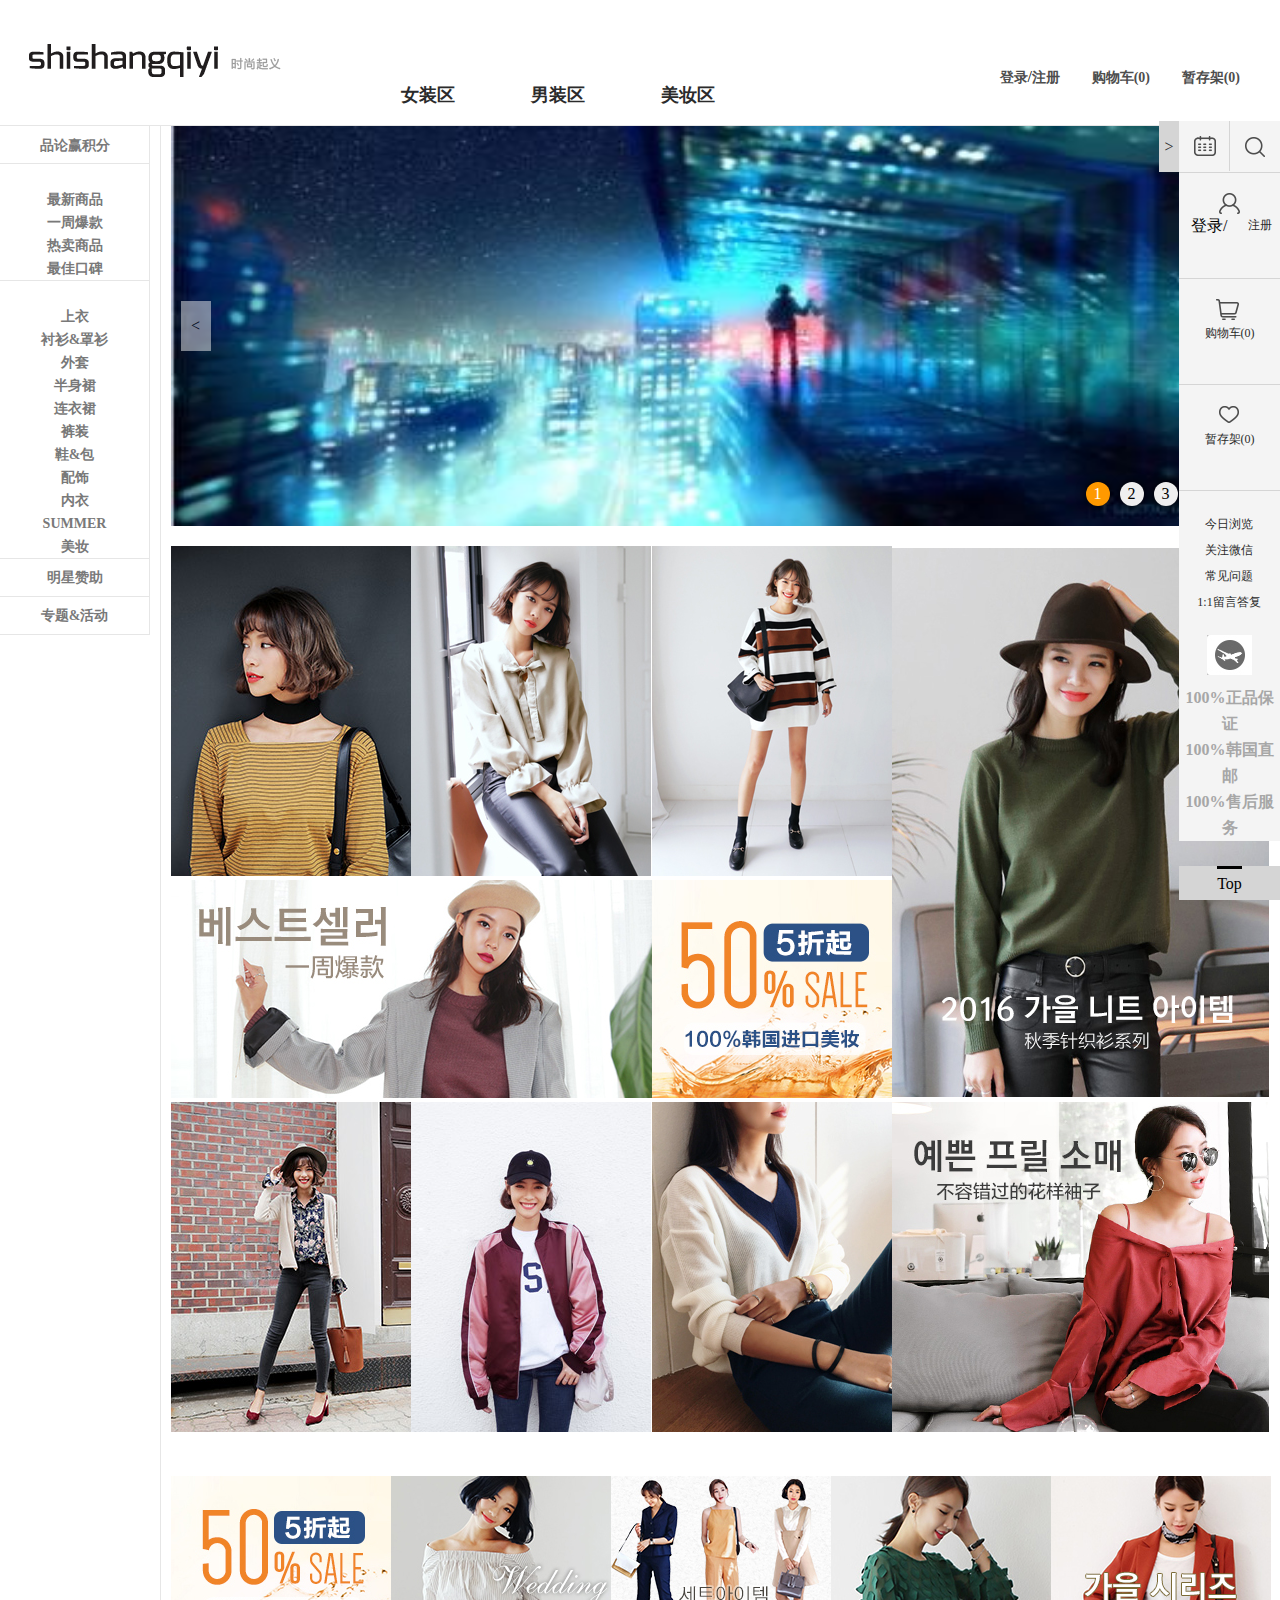
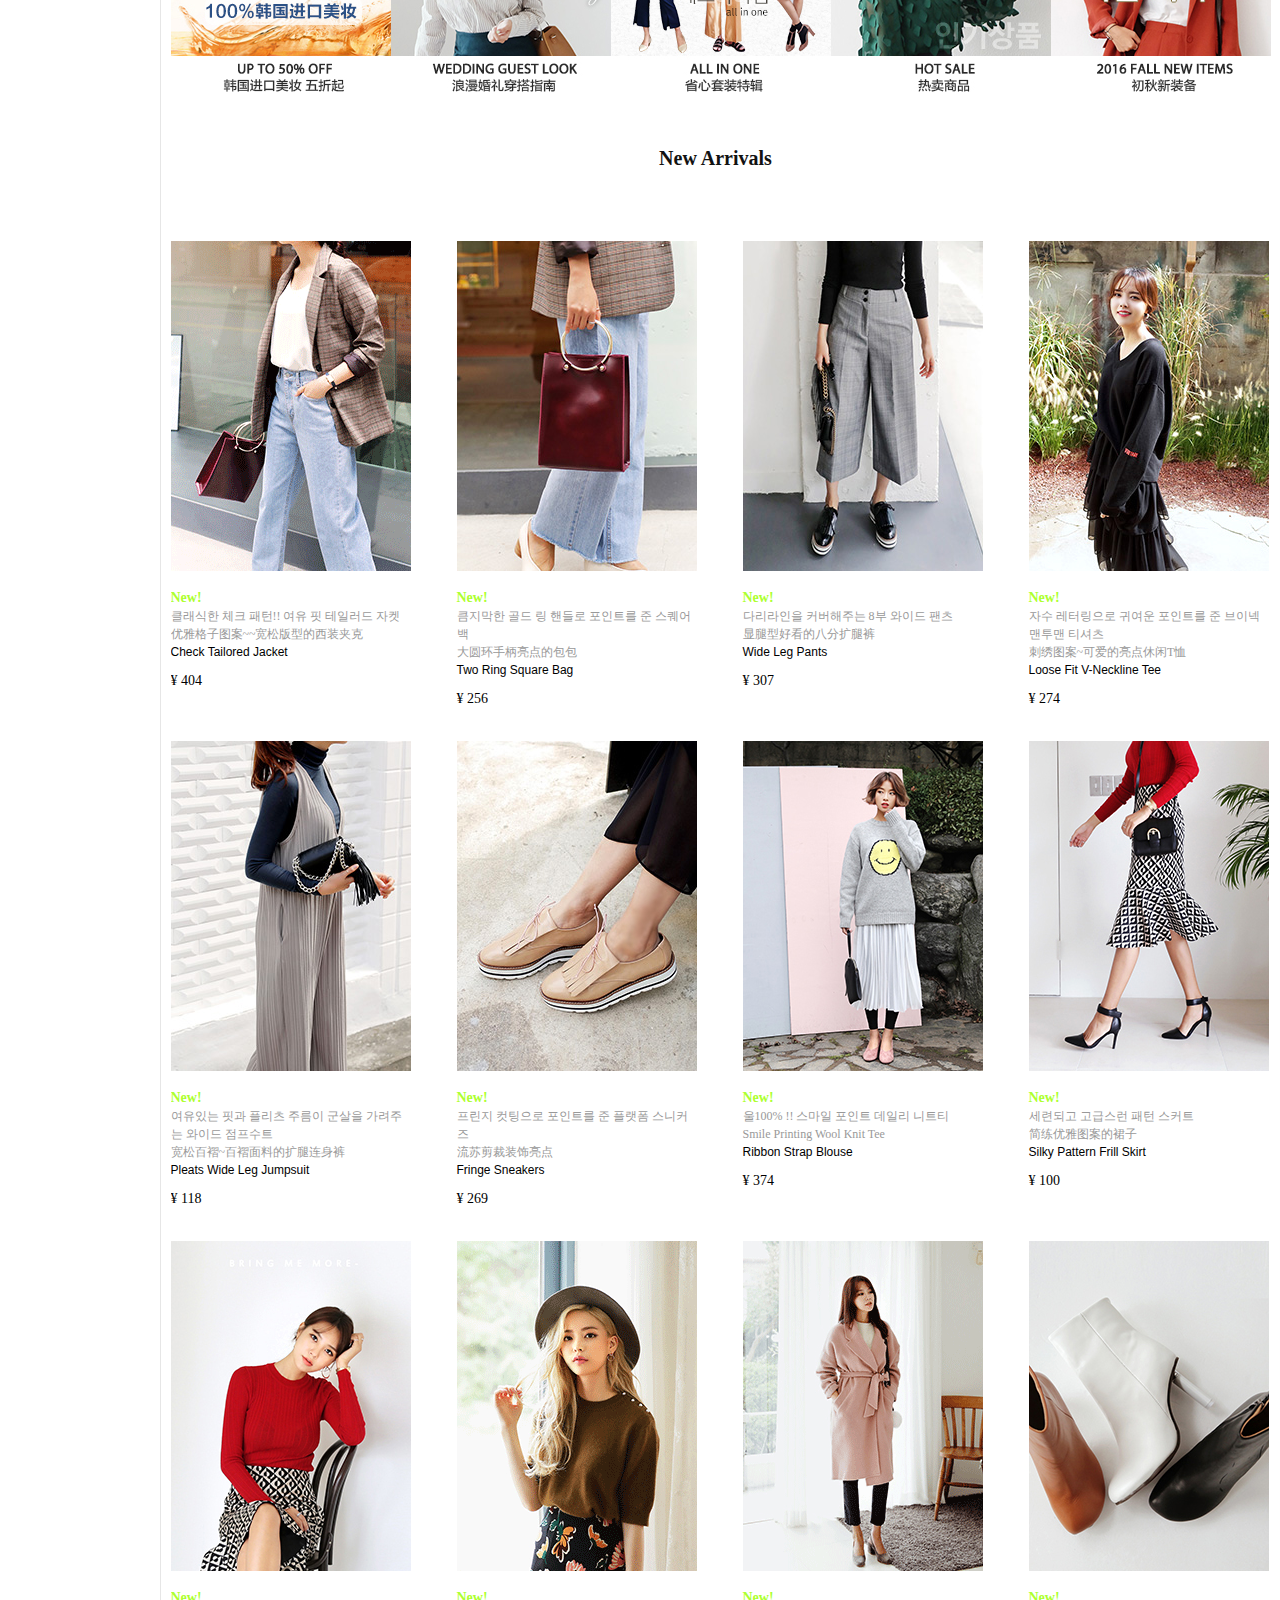
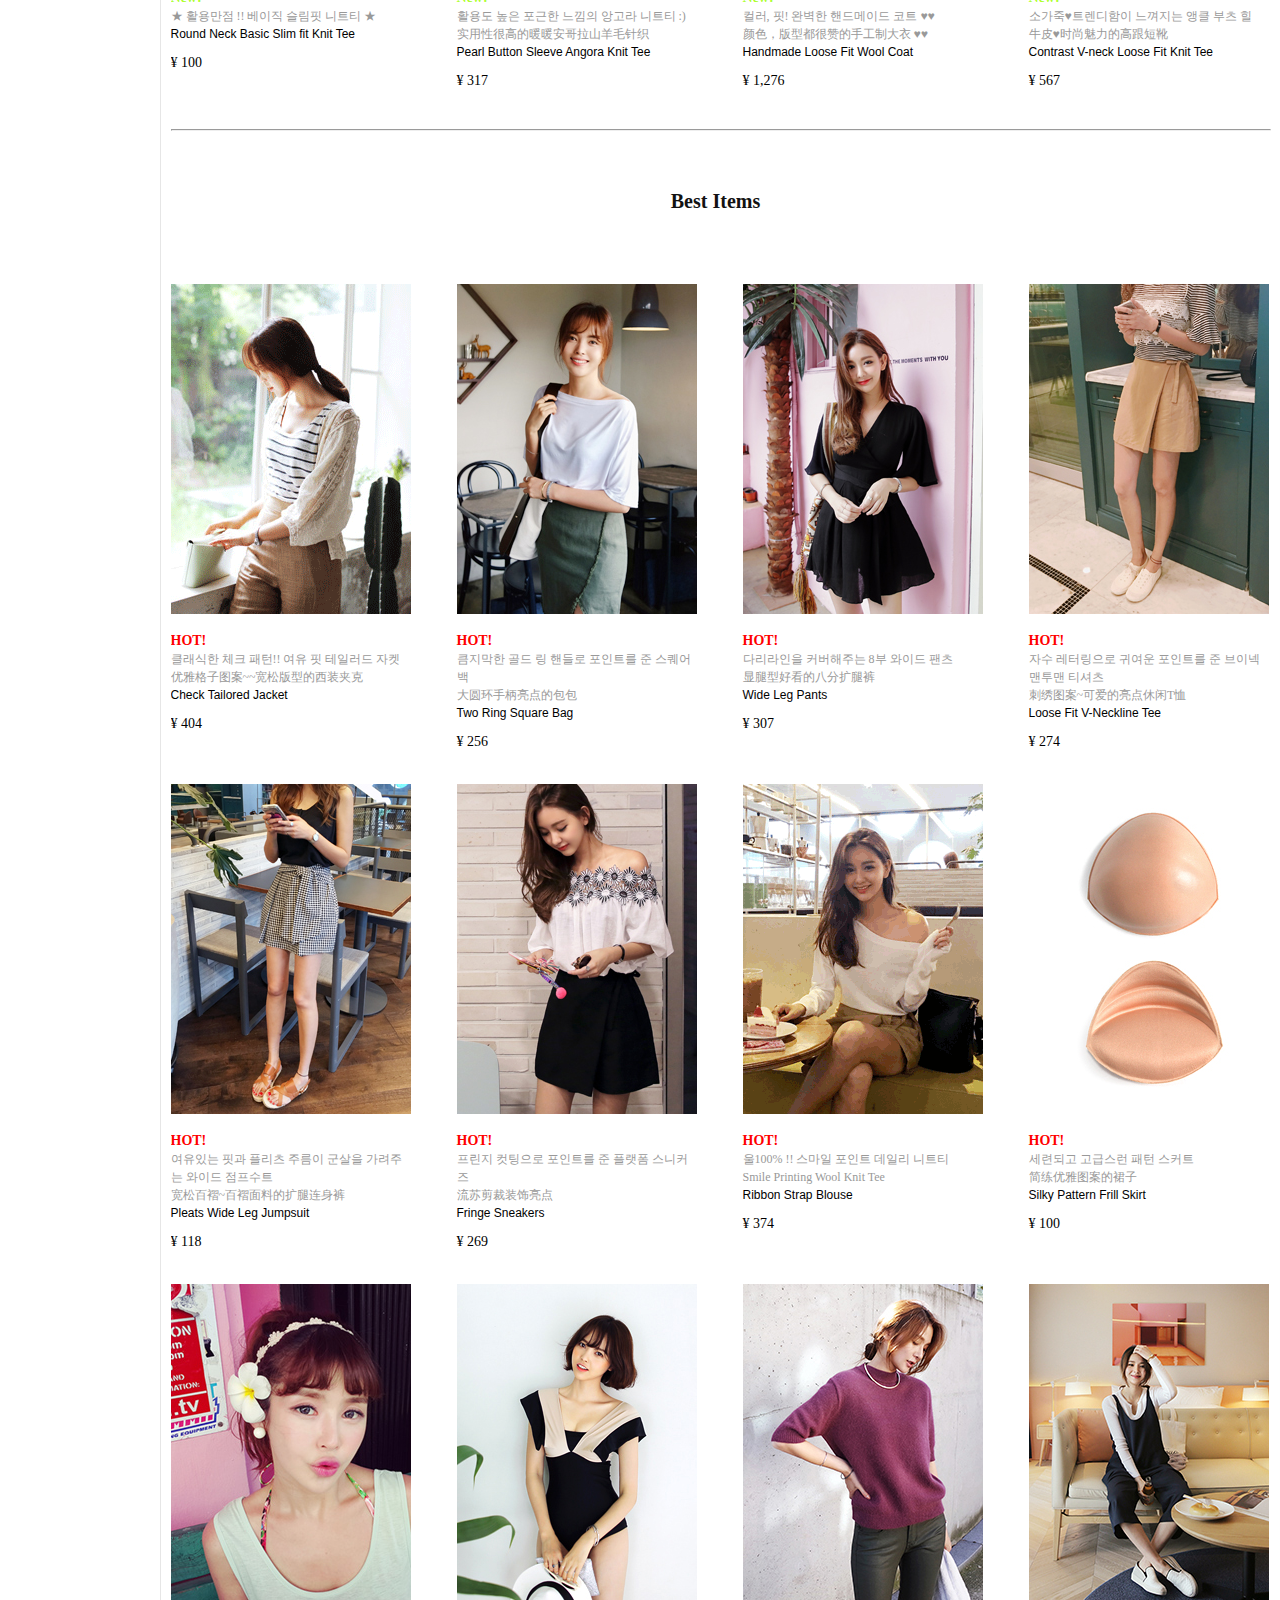
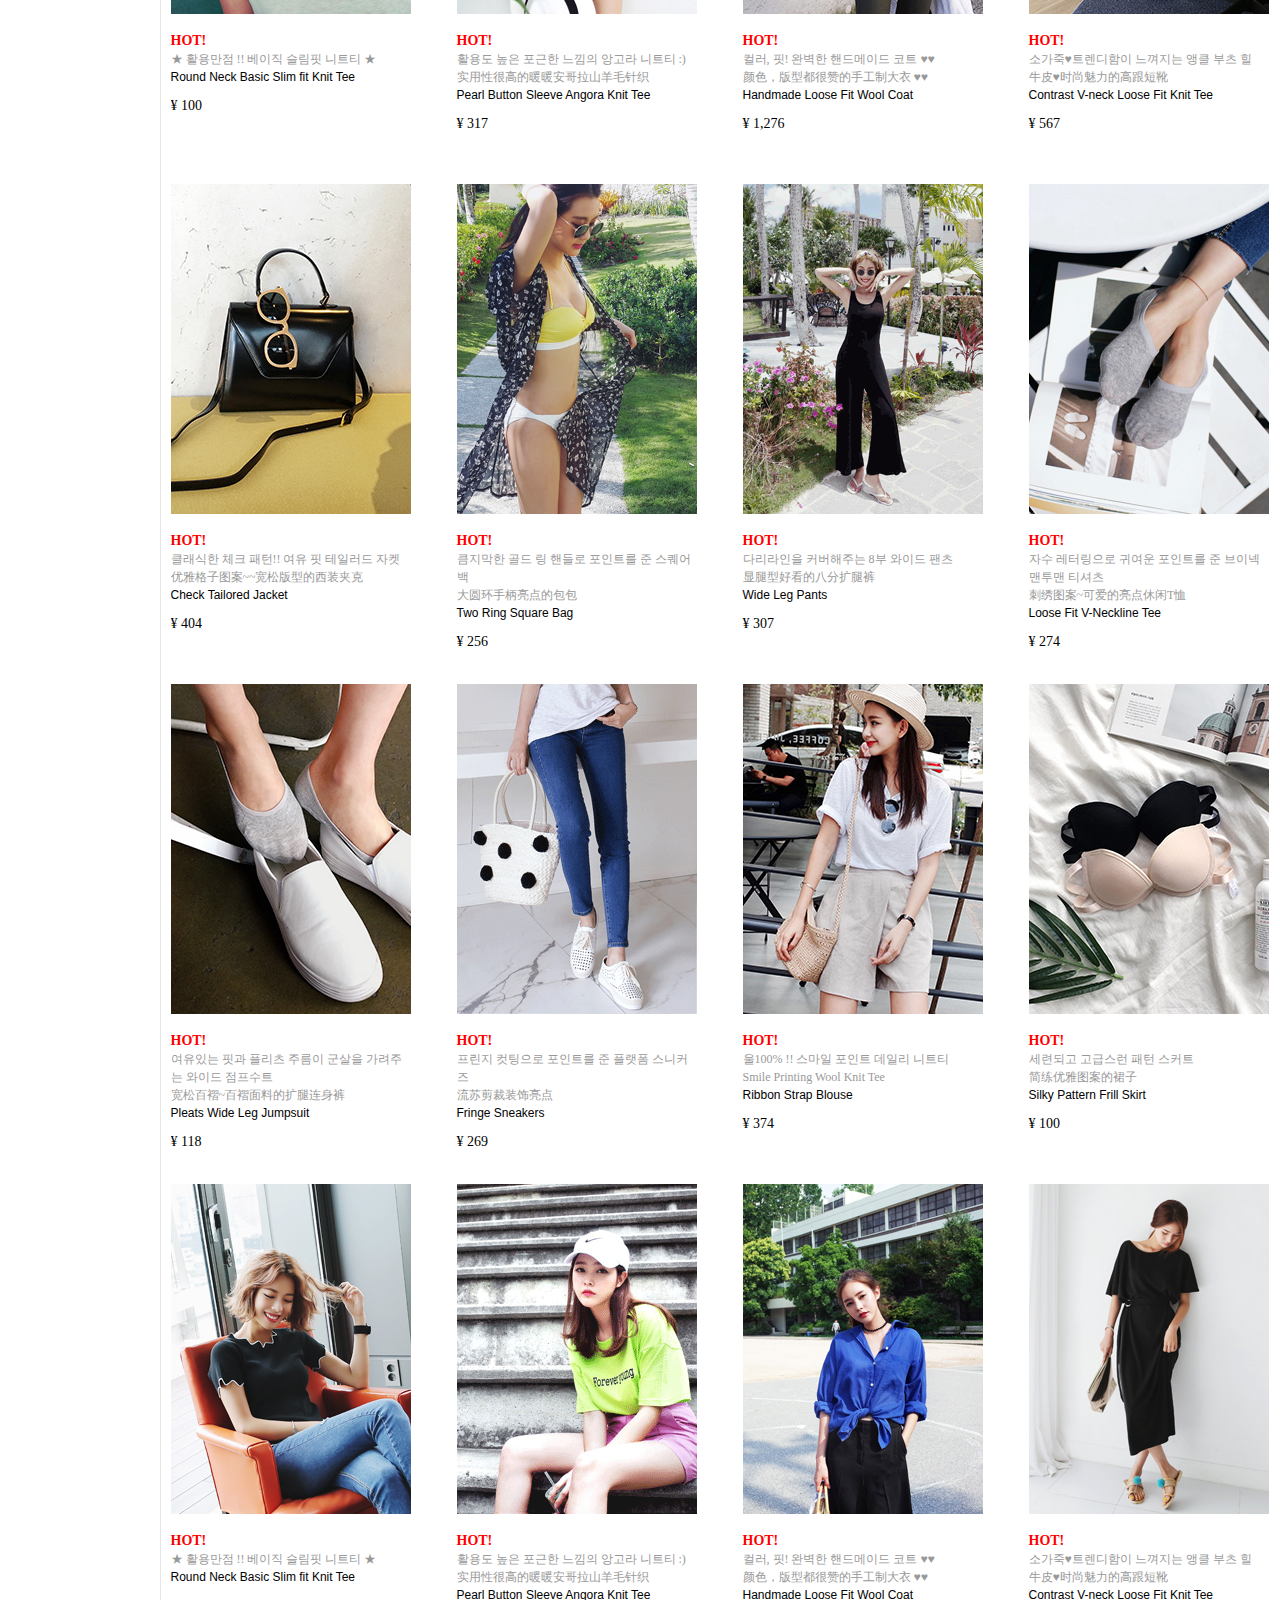
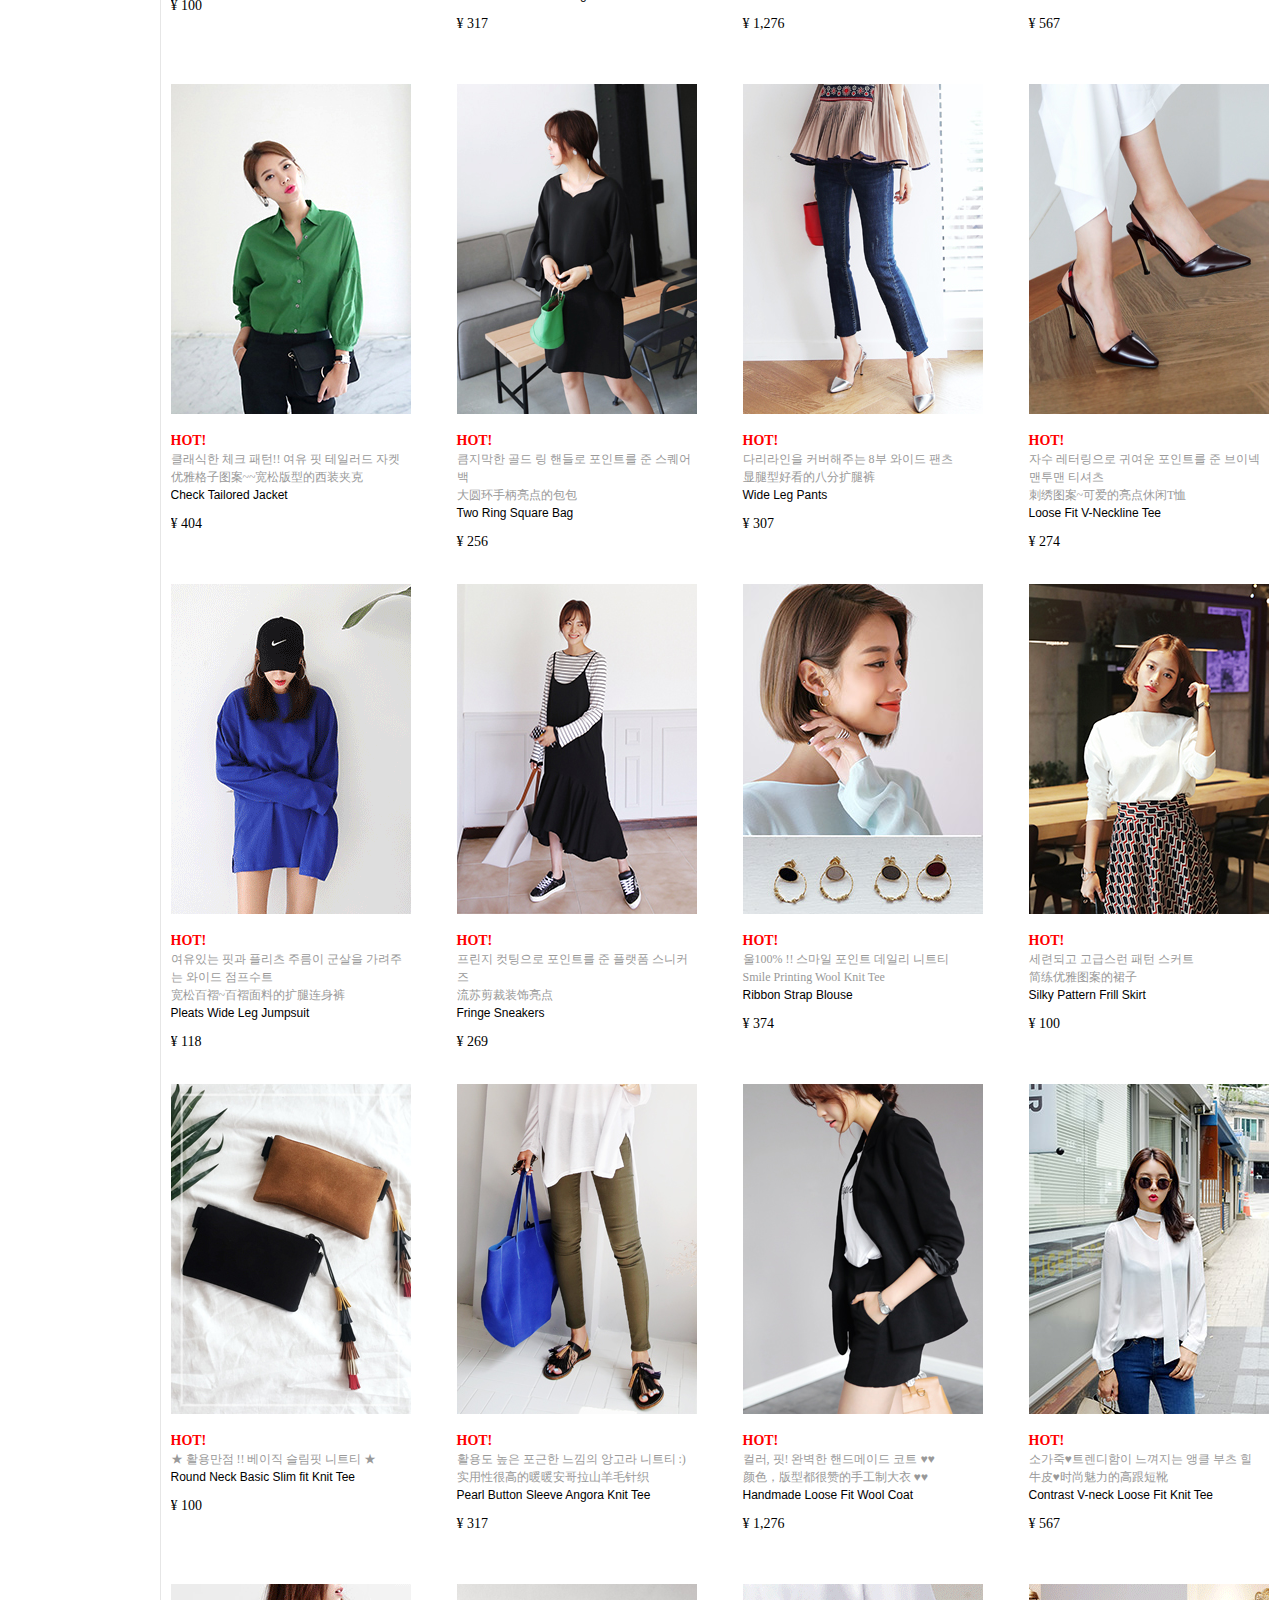
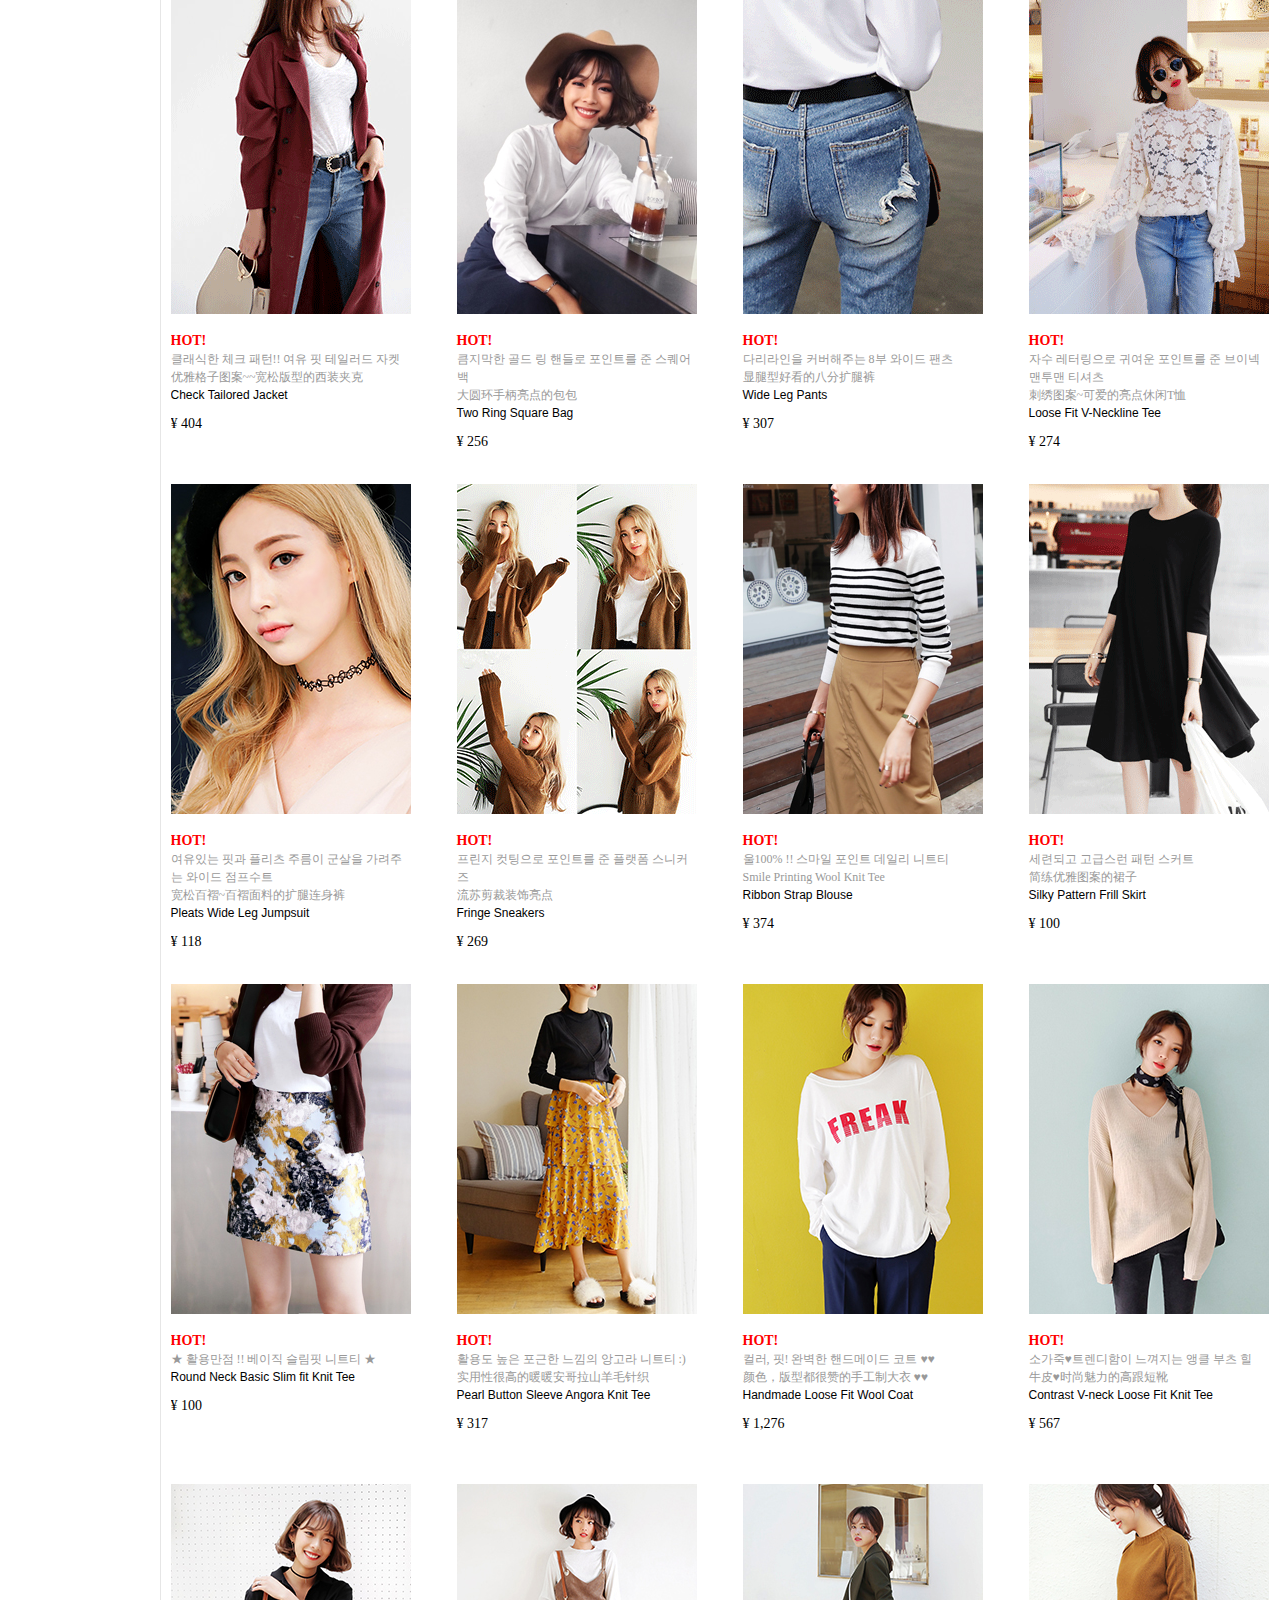
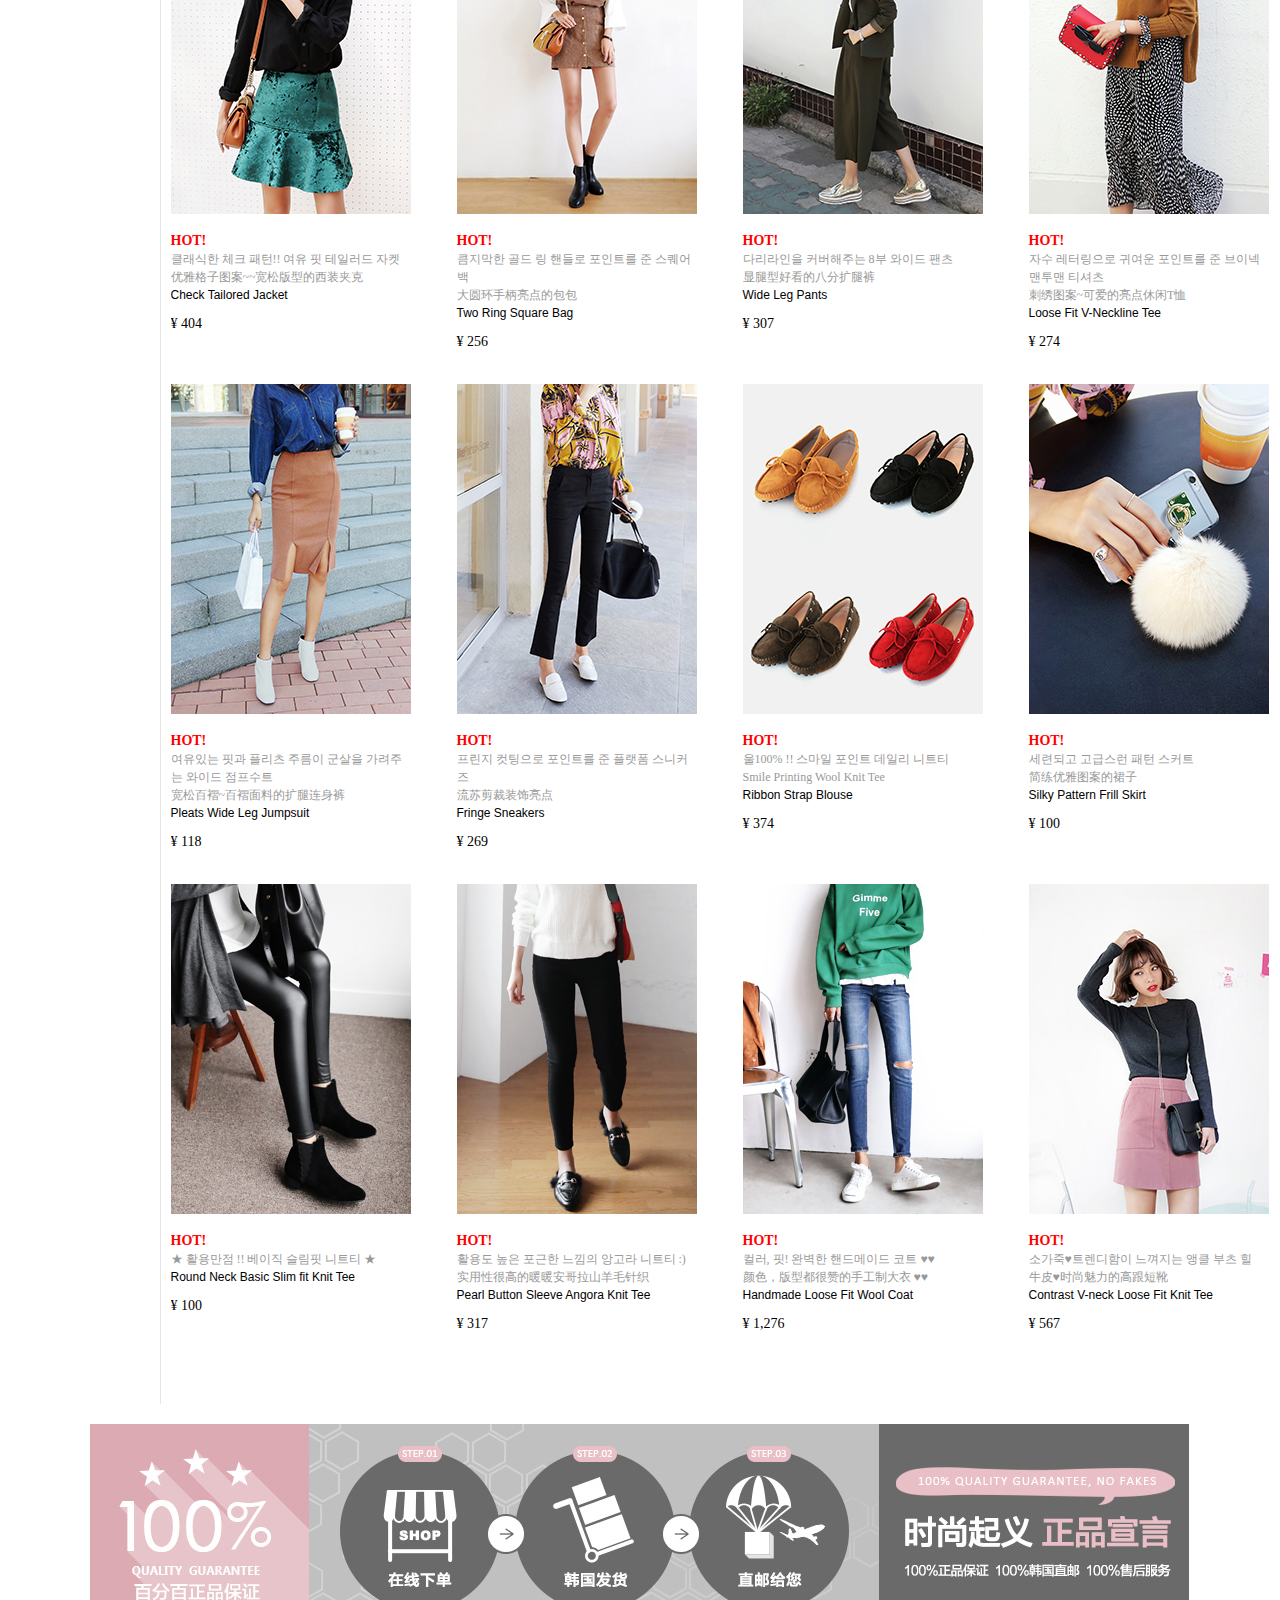
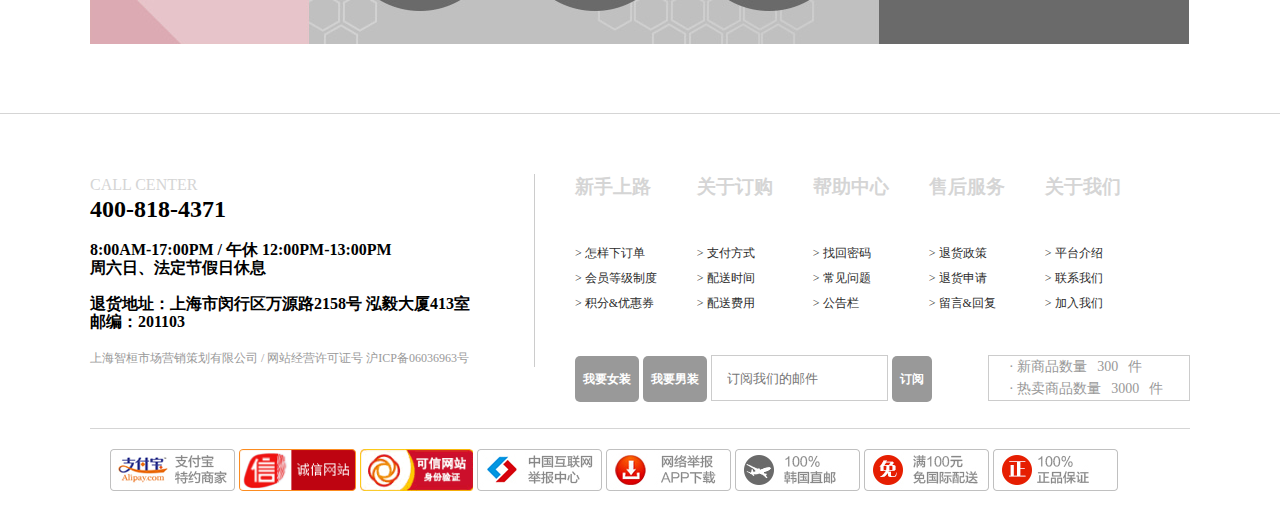
==== commit 3be92db2: "购物车完成" ====
--- a/src/index.html
+++ b/src/index.html
@@ -13,13 +13,16 @@
 		<script src="assets/base.js" type="text/javascript" charset="utf-8"></script>
 		<script src="js/cookie_register.js" type="text/javascript" charset="utf-8"></script>
 		<script src="js/cookie_login.js" type="text/javascript" charset="utf-8"></script>
+		<script src="js/detail.js" type="text/javascript" charset="utf-8"></script>
 		<script type="text/javascript">
 			jQuery(function ($) {
+				var urls = "index.html";
 				lcommon();
-				cookie_register();
-				cookie_wholesale();
-				cookie_login();
-				cookie_wholesale_login();
+				listcart();
+				cookie_register(urls);
+				cookie_wholesale(urls);
+				cookie_login(urls);
+				cookie_wholesale_login(urls);
 			});
 		</script>
 	</head>
@@ -33,39 +36,45 @@
 				<li class="cosmetic"><a href="index.html">美妆区</a></li>
 			</ul>
 			<ul id="user_menu" class="user_menu">
-				<li><a href="#" class="login">登录</a>/<a href="#" class="register">注册</a>
+				<li>
+					<span class="logins_a">
+						<a class="login">登录</a>/<a class="register">注册</a>
+					</span>
+					<span class="logins_user">
+						<a class="username"></a>/<a class="tuichu">退出</a>
+					 </span>
 				</li>
-				<li><a href="#">购物车(<span>0</span>)</a></a></li>
-				<li><a href="#">暂存架(<span>0</span>)</a></li>
+				<li class="cart"><a href="html/Cart.html">购物车(<span>0</span>)</a></li>
+				<li class="zzim"><a>暂存架(<span>0</span>)</a></li>
 			</ul>
 		</div>
 		<!--------------------------left_Nav------------------------------------>
 		<div id="left_nav" class="left_nav">
 			<ul class="event">
-				<li><a href="#">品论赢积分</a></li>
+				<li><a href="html/list.html">品论赢积分</a></li>
 			</ul>
 			<ul class="nav">
-				<li class="new"><a href="#">最新商品</a></li>
-				<li><a href="#">一周爆款</a></li>
-				<li><a href="#">热卖商品</a></li>
-				<li><a href="#">最佳口碑</a></li>
+				<li class="new"><a href="html/list.html">最新商品</a></li>
+				<li><a href="html/list.html">一周爆款</a></li>
+				<li><a href="html/list.html">热卖商品</a></li>
+				<li><a href="html/list.html">最佳口碑</a></li>
 			</ul>
 			<ul class="nav">
-				<li><a href="#">上衣</a></li>
-				<li><a href="#">衬衫&罩衫</a></li>
-				<li><a href="#">外套</a></li>
-				<li><a href="#">半身裙</a></li>
-				<li><a href="#">连衣裙</a></li>
-				<li><a href="#">裤装</a></li>
-				<li><a href="#">鞋&包</a></li>
-				<li><a href="#">配饰</a></li>
-				<li><a href="#">内衣</a></li>
-				<li><a href="#">SUMMER</a></li>
-				<li><a href="#">美妆</a></li>
+				<li><a href="html/list.html">上衣</a></li>
+				<li><a href="html/list.html">衬衫&罩衫</a></li>
+				<li><a href="html/list.html">外套</a></li>
+				<li><a href="html/list.html">半身裙</a></li>
+				<li><a href="html/list.html">连衣裙</a></li>
+				<li><a href="html/list.html">裤装</a></li>
+				<li><a href="html/list.html">鞋&包</a></li>
+				<li><a href="html/list.html">配饰</a></li>
+				<li><a href="html/list.html">内衣</a></li>
+				<li><a href="html/list.html">SUMMER</a></li>
+				<li><a href="html/list.html">美妆</a></li>
 			</ul>
 			<ul class="event2">
-				<li><a href="#">明星赞助</a></li>
-				<li><a href="#">专题&活动</a></li>
+				<li><a href="html/list.html">明星赞助</a></li>
+				<li><a href="html/list.html">专题&活动</a></li>
 			</ul>
 		</div>
 		<!--------------------------wraper------------------------------------>
@@ -83,7 +92,7 @@
 				<table border="0" cellspacing="0" cellpadding="0">
 					<tr>
 						<td>
-							<a href="#">
+							<a>
 								<div class="tab_wrap">
 									<div class="image"><img src="img/tab1.jpg"/></div>
 									<div class="etc_wrap">
@@ -95,7 +104,7 @@
 								</div>
 							</a>
 						</td>
-						<td><a href="#">
+						<td><a>
 								<div class="tab_wrap">
 									<div class="image"><img src="img/tab2.jpg"/></div>
 									<div class="etc_wrap">
@@ -107,7 +116,7 @@
 								</div>
 							</a>
 						</td>
-						<td><a href="#">
+						<td><a>
 								<div class="tab_wrap">
 									<div class="image"><img src="img/tab3.jpg"/></div>
 									<div class="etc_wrap">
@@ -119,14 +128,14 @@
 								</div>
 							</a>
 						</td>
-						<td rowspan="2"><a href="#"><img src="img/tab4.jpg"/></a></td>
+						<td rowspan="2"><a><img src="img/tab4.jpg"/></a></td>
 					</tr>
 					<tr>
-						<td colspan="2"><a href="#"><img src="img/tab5.jpg"/></a></td>
-						<td><a href="#"><img src="img/tab6.jpg"/></a></td>
+						<td colspan="2"><a><img src="img/tab5.jpg"/></a></td>
+						<td><a><img src="img/tab6.jpg"/></a></td>
 					</tr>
 					<tr>
-						<td><a href="#">
+						<td><a>
 								<div class="tab_wrap">
 									<div class="image"><img src="img/tab7.jpg"/></div>
 									<div class="etc_wrap">
@@ -150,7 +159,7 @@
 								</div>
 							</a>
 						</td>
-						<td><a href="#">
+						<td><a>
 								<div class="tab_wrap">
 									<div class="image"><img src="img/tab9.jpg"/></div>
 									<div class="etc_wrap">
@@ -162,17 +171,17 @@
 								</div>
 							</a>
 						</td>
-						<td><a href="#"><img src="img/tab10.jpg"/></a></td>
+						<td><a><img src="img/tab10.jpg"/></a></td>
 					</tr>
 				</table>
 			</div>
 			<div class="keyword">
 				<ul>
-					<li><a href="#"><img src="img/keyword1.jpg"/></a></li>
-					<li><a href="#"><img src="img/keyword2.jpg"/></a></li>
-					<li><a href="#"><img src="img/keyword3.jpg"/></a></li>
-					<li><a href="#"><img src="img/keyword4.jpg"/></a></li>
-					<li><a href="#"><img src="img/keyword5.jpg"/></a></li>
+					<li><a><img src="img/keyword1.jpg"/></a></li>
+					<li><a><img src="img/keyword2.jpg"/></a></li>
+					<li><a><img src="img/keyword3.jpg"/></a></li>
+					<li><a><img src="img/keyword4.jpg"/></a></li>
+					<li><a><img src="img/keyword5.jpg"/></a></li>
 				</ul>
 			</div>
 			<h2 class="list_title">New Arrivals</h2>
@@ -184,21 +193,27 @@
 		<!--------------------------right_Nav------------------------------------>
 		<div class="right_nav" id="right_nav">
 			<div id="right_wraper" class="right_wraper">
-				<a href="#" id="right_btn" class="right_btn">></a>
+				<a id="right_btn" class="right_btn">></a>
 				<ul class="quick_menu">
-					<li><a class="reg_btn" href="#"></a></li>
-					<li><a class="search_btn" href="#"></a></li>
+					<li><a class="reg_btn"></a></li>
+					<li><a class="search_btn"></a></li>
 				</ul>
 				<ul class="users_menu">
-					<li class="logins"><a href="#" class="login">登录</a>/<a href="#" class="register">注册</a>
+					<li class="logins">
+						<span class="logins_a">
+							<aclass="login">登录</a>/<a class="register">注册</a>
+						</span>
+						<span class="logins_user">
+							<a class="username"></a>
+					 	</span>
 					</li>
-					<li class="cart"><a href="#">购物车(<span>0</span>)</a></li>
-					<li class="zzim"><a href="#">暂存架(<span>0</span>)</a></li>
+					<li class="cart"><a href="html/Cart.html">购物车(<span>0</span>)</a></li>
+					<li class="zzim"><a>暂存架(<span>0</span>)</a></li>
 				</ul>
 				<ul class="help_menu">
-					<li><a class="history_btn" href="#">今日浏览</a></li>
+					<li><a class="history_btn">今日浏览</a></li>
 					<li class="weixin">
-						<a class="weixin_btn" href="#">关注微信</a>
+						<a class="weixin_btn">关注微信</a>
 						<div class="weixin_pop" id="weixin_pop">
 							<div class="weixin_code">
 								<img src="css/img/weixin_code.jpg"/>
@@ -209,11 +224,11 @@
 							</div>
 						</div>
 					</li>
-					<li><a href="#right_nav">常见问题</a></li>
-					<li><a href="#">1:1留言答复</a></li>
+					<li><a>常见问题</a></li>
+					<li><a>1:1留言答复</a></li>
 				</ul>
 				<strong class="promise">100%正品保证<br/>100%韩国直邮<br/>100%售后服务</strong>
-				<a href="#" id="top_btn" class="top_btn"><span>Top</span></a>
+				<a id="top_btn" class="top_btn"><span>Top</span></a>
 			</div>
 		</div>
 		<!--------------------------guarantee------------------------------------>
@@ -247,50 +262,50 @@
 						<div class="help_top_detail">
 							<h3>新手上路</h3>
 							<ul>
-								<li><a href="#"> > 怎样下订单</a></li>
-								<li><a href="#"> > 会员等级制度</a></li>
-								<li><a href="#"> > 积分&优惠券</a></li>
+								<li><a> > 怎样下订单</a></li>
+								<li><a> > 会员等级制度</a></li>
+								<li><a> > 积分&优惠券</a></li>
 							</ul>
 						</div>
 						<div class="help_top_detail">
 							<h3>关于订购</h3>
 							<ul>
-								<li><a href="#"> > 支付方式</a></li>
-								<li><a href="#"> > 配送时间</a></li>
-								<li><a href="#"> > 配送费用</a></li>
+								<li><a> > 支付方式</a></li>
+								<li><a> > 配送时间</a></li>
+								<li><a> > 配送费用</a></li>
 							</ul>
 						</div>
 						<div class="help_top_detail">
 							<h3>帮助中心</h3>
 							<ul>
-								<li><a href="#"> > 找回密码</a></li>
-								<li><a href="#"> > 常见问题</a></li>
-								<li><a href="#"> > 公告栏</a></li>
+								<li><a> > 找回密码</a></li>
+								<li><a> > 常见问题</a></li>
+								<li><a> > 公告栏</a></li>
 							</ul>
 						</div>
 						<div class="help_top_detail">
 							<h3>售后服务</h3>
 							<ul>
-								<li><a href="#"> > 退货政策</a></li>
-								<li><a href="#"> > 退货申请</a></li>
-								<li><a href="#"> > 留言&回复</a></li>
+								<li><a> > 退货政策</a></li>
+								<li><a> > 退货申请</a></li>
+								<li><a> > 留言&回复</a></li>
 							</ul>
 						</div>
 						<div class="help_top_detail">
 							<h3>关于我们</h3>
 							<ul>
-								<li><a href="#"> > 平台介绍</a></li>
-								<li><a href="#"> > 联系我们</a></li>
-								<li><a href="#"> > 加入我们</a></li>
+								<li><a> > 平台介绍</a></li>
+								<li><a> > 联系我们</a></li>
+								<li><a> > 加入我们</a></li>
 							</ul>
 						</div>
 					</div>
 					<div class="help_bottom">
 						<div class="help_bottom_email">
-							<a href="#">我要女装</a>
-							<a href="#">我要男装</a>
+							<a>我要女装</a>
+							<a>我要男装</a>
 							<input type="text" name="" id="" value="" placeholder="订阅我们的邮件"/>
-							<a href="#">订阅</a>
+							<a>订阅</a>
 						</div>
 						<ul class="nums">
 							<li> · 新商品数量<em>300</em>件</li>
@@ -300,55 +315,48 @@
 				</div>
 			</div>
 			<div class="footer_bottom">
-				<a href="#"><img src="css/img/alipay.jpg"/></a>
-				<a href="#"><img src="css/img/cert.png"/></a>
-				<a href="#"><img src="css/img/cnnic.png"/></a>
-				<a href="#"><img src="css/img/12377.jpg"/></a>
-				<a href="#"><img src="css/img/12377_app.jpg"/></a>
-				<a href="#"><img src="css/img/direct.jpg"/></a>
-				<a href="#"><img src="css/img/charge.jpg"/></a>
-				<a href="#"><img src="css/img/quality.jpg"/></a>
+				<a><img src="css/img/alipay.jpg"/></a>
+				<a><img src="css/img/cert.png"/></a>
+				<a><img src="css/img/cnnic.png"/></a>
+				<a><img src="css/img/12377.jpg"/></a>
+				<a><img src="css/img/12377_app.jpg"/></a>
+				<a><img src="css/img/direct.jpg"/></a>
+				<a><img src="css/img/charge.jpg"/></a>
+				<a><img src="css/img/quality.jpg"/></a>
 			</div>
 		</div>
 		<!--------------------------top_nav------------------------------------>
 		<div id="top_bar" class="top_bar">
 			<a class="indexs" href="index.html">shishangqiyi</a>
 			<ul>
-				<li><a href="#">最新商品</a></li>
-				<li><a href="#">一周爆款</a></li>
-				<li><a href="#">上衣</a></li>
-				<li><a href="#">衬衫&罩衫</a></li>
-				<li><a href="#">外套</a></li>
-				<li><a href="#">半身裙</a></li>
-				<li><a href="#">连衣裙</a></li>
-				<li><a href="#">裤装</a></li>
-				<li><a href="#">鞋&包</a></li>
-				<li><a href="#">配饰</a></li>
-				<li><a href="#">内衣</a></li>
-				<li><a href="#">SUMMER</a></li>
-				<li><a href="#">美妆</a></li>
-				<li><a href="#">热卖商品</a></li>
-				<li><a href="#">最佳口碑</a></li>
+				<li><a href="html/list.html">最新商品</a></li>
+				<li><a href="html/list.html">一周爆款</a></li>
+				<li><a href="html/list.html">上衣</a></li>
+				<li><a href="html/list.html">衬衫&罩衫</a></li>
+				<li><a href="html/list.html">外套</a></li>
+				<li><a href="html/list.html">半身裙</a></li>
+				<li><a href="html/list.html">连衣裙</a></li>
+				<li><a href="html/list.html">裤装</a></li>
+				<li><a href="html/list.html">鞋&包</a></li>
+				<li><a href="html/list.html">配饰</a></li>
+				<li><a href="html/list.html">内衣</a></li>
+				<li><a href="html/list.html">SUMMER</a></li>
+				<li><a href="html/list.html">美妆</a></li>
+				<li><a href="html/list.html">热卖商品</a></li>
+				<li><a href="html/list.html">最佳口碑</a></li>
 			</ul>
 		</div>
 		<!--------------------------login------------------------------------>
 		<div class="pop_Alpha"></div>
 		<div class="pop_login">
-			<!--<div class="register_yes">
-				<span>注册成功</span>
-				<span class="qr">确定</span>
-			</div>
-			<div class="login_yes">
-				
-			</div>-->
 			<div class="pop_login_wraper">
-				<a href="#" class="pop_login_close"></a>
+				<a class="pop_login_close"></a>
 				<ul class="pop_login_box">
 					<!--登录-->
 					<li class="reg_login">
 						<ul class="reg_select">
-							<li class="cur"><a href="#">普通会员登录</a></li>
-							<li><a href="#">批发会员登录</a></li>
+							<li class="cur"><a>普通会员登录</a></li>
+							<li><a>批发会员登录</a></li>
 						</ul>
 						<ul>
 							<li class="login_pt">
@@ -365,7 +373,7 @@
 												<input type="password" name="pwd_login" id="" value="" maxlength="15" size="30" class="pwd" tabindex="2" placeholder="您的密码"/>
 											</div>
 										</div>
-										<a href="#" class="pop_login_submit">登录</a>
+										<a class="pop_login_submit">登录</a>
 									</div>
 									<div class="pop_login_tip">
 										<div class="save">
@@ -374,9 +382,9 @@
 											</label>
 										</div>
 										<div class="login_item">
-											<a href="#" class="register" id="register">新用户注册</a>|
-											<a href="#">忘记密码</a>|
-											<a href="#">支付宝登录</a>
+											<a class="register" id="register">新用户注册</a>|
+											<a>忘记密码</a>|
+											<a>支付宝登录</a>
 										</div>
 									</div>
 								</form>
@@ -396,7 +404,7 @@
 												<input type="password" name="pwd_login" id="" value="" maxlength="15" size="30" class="pwd" tabindex="2" placeholder="您的密码"/>
 											</div>
 										</div>
-										<a href="#" class="pop_login_submit">登录</a>
+										<a class="pop_login_submit">登录</a>
 									</div>
 									<div class="pop_login_tip">
 										<div class="save">
@@ -405,8 +413,8 @@
 											</label>
 										</div>
 										<div class="login_item">
-											<a href="#" class="register" id="register">新用户注册</a>|
-											<a href="#">忘记密码</a>
+											<a class="register" id="register">新用户注册</a>|
+											<a>忘记密码</a>
 										</div>
 									</div>
 								</form>
@@ -416,8 +424,8 @@
 					<!--注册-->
 					<li class="reg_register">
 						<ul class="reg_select">
-							<li class="cur"><a href="#">普通会员注册</a></li>
-							<li><a href="#">批发会员注册</a></li>
+							<li class="cur"><a>普通会员注册</a></li>
+							<li><a>批发会员注册</a></li>
 						</ul>
 						<ul class="reg_frm">
 							<li class="register_pt">
@@ -447,7 +455,6 @@
 												</div>
 												<div>
 													<select name="sex" class="selectbg">
-														<!--<option value="">性别</option>-->
 														<option value="F">女</option>
 														<option value="M">男</option>
 													</select>
@@ -476,11 +483,11 @@
 													<input type="checkbox" name="agreement" id="" value="" checked="checked"/> 我已阅读并同意《<a href="#">时尚起义用户使用条款</a>》
 												</div>
 												<div class="pop_login_reg">
-													<a href="#" class="login">老用户登录</a>
-												</div>
-											</div>
-										</div>
-										<a href="#" class="pop_register_submit">注册<br/><em>(送5元现金)</em></a>
+													<a class="login">老用户登录</a>
+												</div>
+											</div>
+										</div>
+										<a class="pop_register_submit">注册<br/><em>(送5元现金)</em></a>
 									</div>
 								</form>
 							</li>
@@ -571,11 +578,11 @@
 												<input type="checkbox" name="agreement" id="" value="" checked="checked"/> 我已阅读并同意《<a href="#">时尚起义用户使用条款</a>》
 											</div>
 											<div class="pop_login_reg">
-												<a href="#" class="login">老用户登录</a>
+												<a class="login">老用户登录</a>
 											</div>
 										</div>
 										<div class="pop_wholesale_reg">
-											<a href="#" class="pop_wholesale_submit">批发会员注册</a>
+											<a class="pop_wholesale_submit">批发会员注册</a>
 										</div>
 									</div>
 								</form>
--- a/src/css/common.css
+++ b/src/css/common.css
@@ -14,6 +14,8 @@
 .header .user_menu{display:block;width:280px;float:right; margin:52px 30px 0 0;height:73px;padding-left: 150px;}
 .header .user_menu li{width:90px;text-align:right;height:50px;line-height:50px;float:left}
 .header .user_menu li a{font-size:14px;color:#4d4d4d;font-weight:bold}
+.header .user_menu li span.logins_user{display: none;}
+.header .user_menu li span.logins_a{display: block;}
 
 .left_nav{width: 149px;border-right: solid rgb(230,230,230) 1px;overflow: hidden;float: left;}
 .left_nav ul li a{color: rgb(121,121,121);font-weight: bold;font-size: 14px;}
@@ -40,6 +42,8 @@
 .right_nav .users_menu li{display: block;border-bottom: #D5D5D5 solid 1px;width: 101px;height: 105px;text-align: center;line-height: 105px;}
 .right_nav .users_menu .logins{background:url(img/user_menu.png) no-repeat left top;}
 .right_nav .users_menu .logins a.login{display: block;width: 40%;float: left;}
+.right_nav .users_menu .logins span.logins_user{display: none;}
+.right_nav .users_menu .logins span.logins_a{display: block;}
 .right_nav .users_menu .logins a.register{display: block;width: 40%;float: right;}
 .right_nav .users_menu .cart{background:url(img/buy_btn.png) no-repeat left top;}
 .right_nav .users_menu .zzim{background:url(img/zzim_btn.png) no-repeat left top;}
